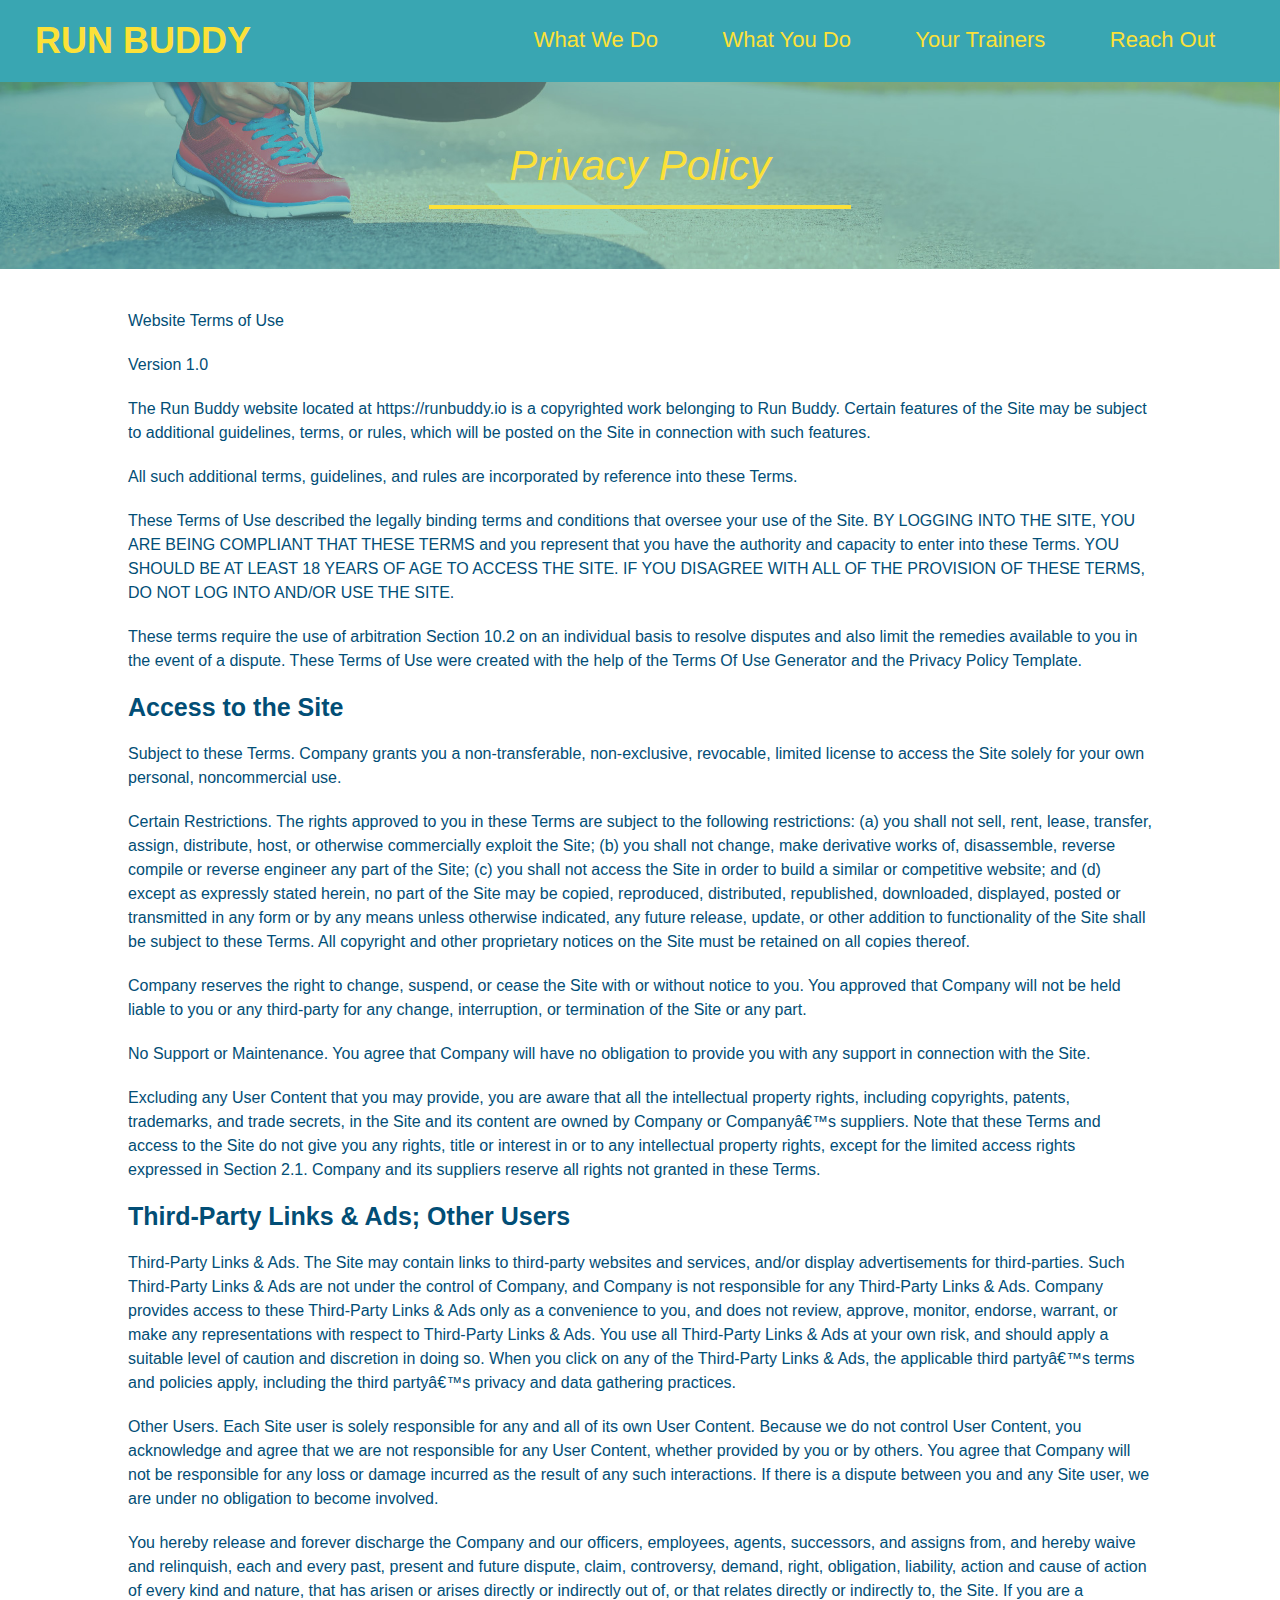
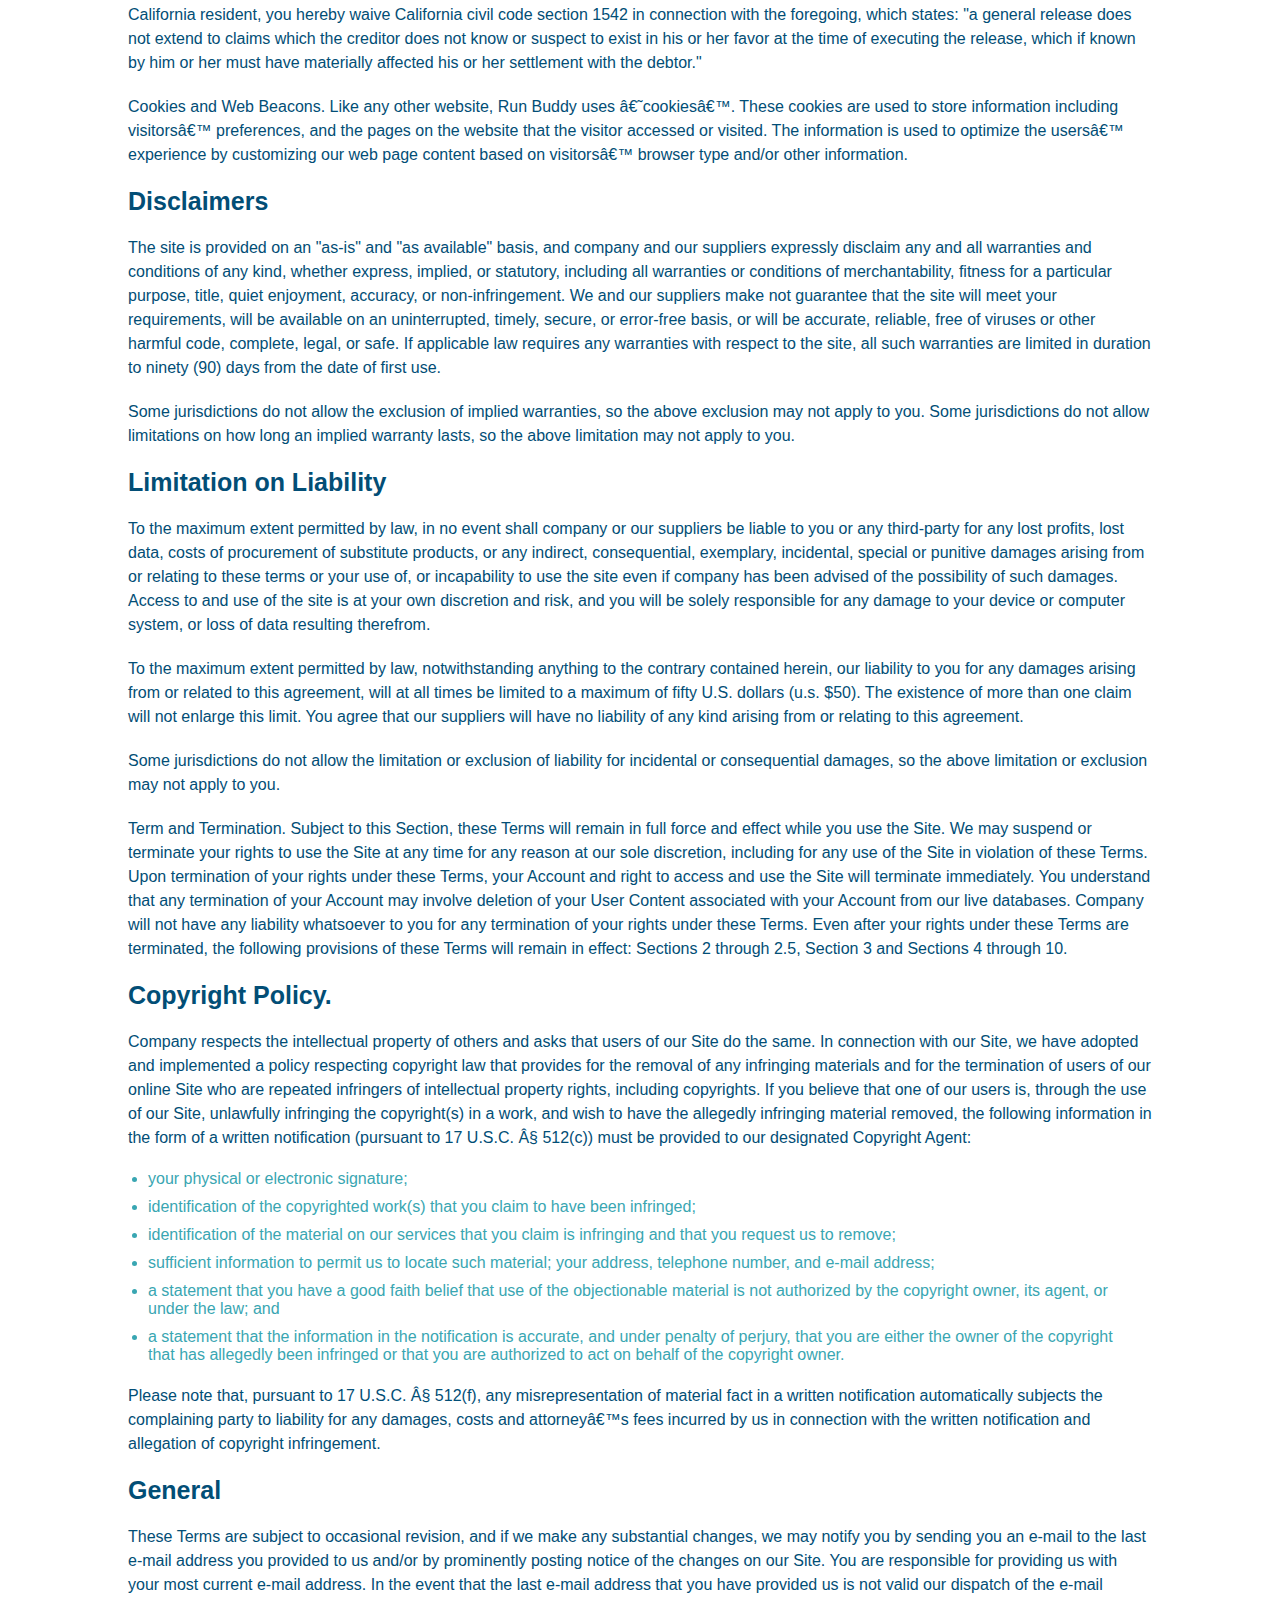
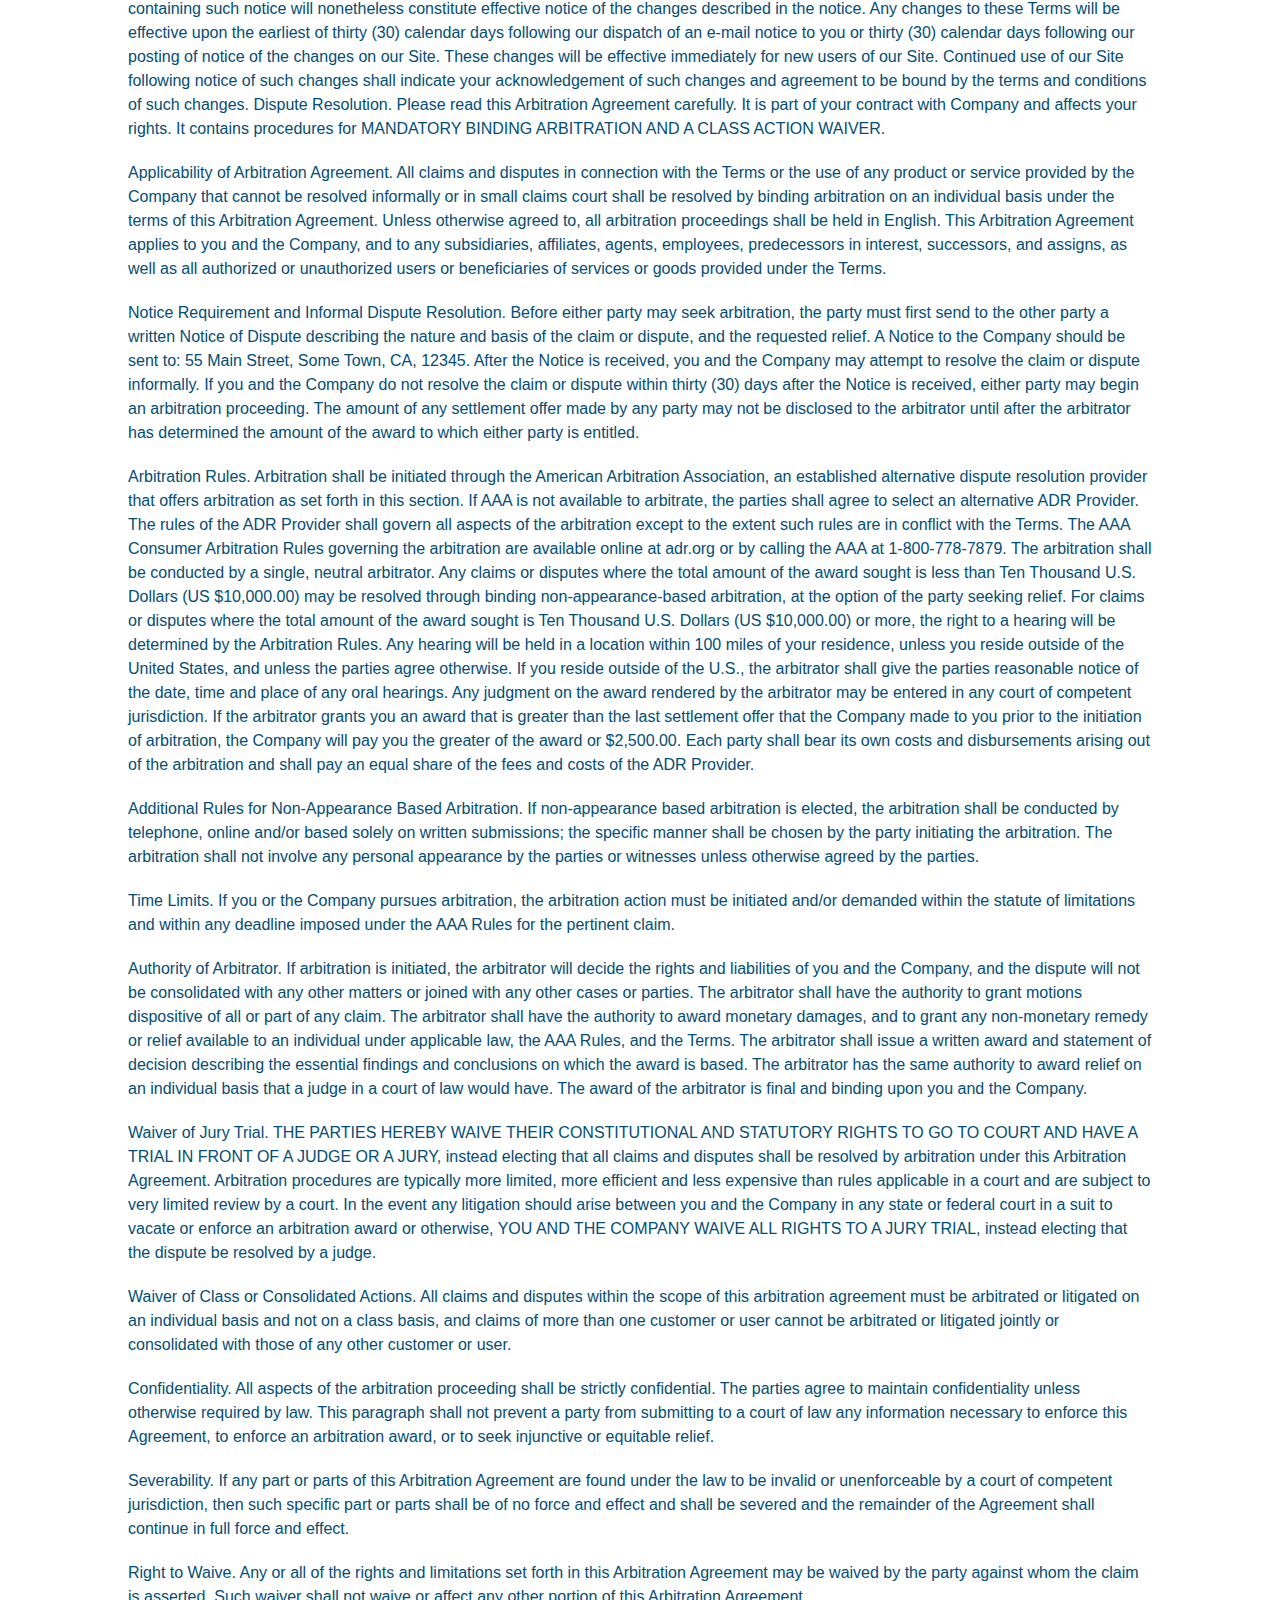
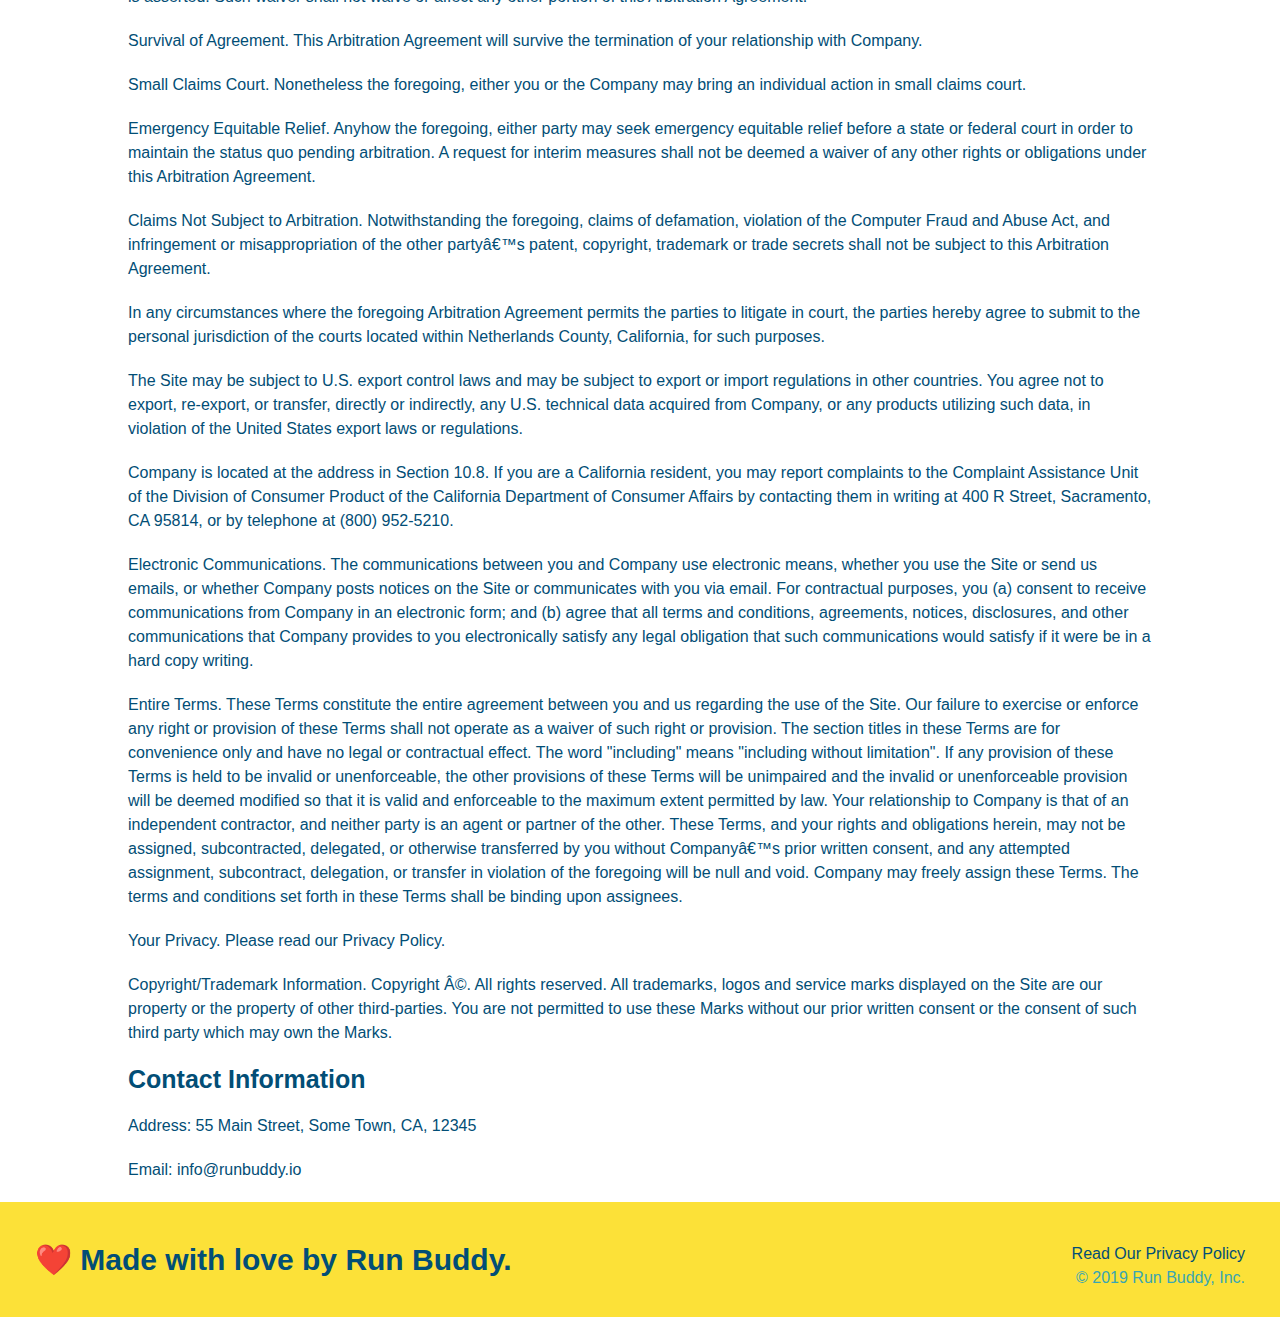
==== privacy-policy.html @ 32158e45 "add privacy policy content and styling" ====
<!DOCTYPE html>
<html lang="en">
    <head>
        <meta charset="UTF-8" />
        <title>Privacy Policy - Run Buddy</title>
        <link rel="stylesheet" href="./assets/css/style.css" />
        <link rel="stylesheet" href="./assets/css/secondary-styles.css" />
    </head>
    <body>
        <!-- Navigation -->
        <header>
            <h1>
                <a href="/">RUN BUDDY</a>
            </h1>
            <nav>
                <ul>
                    <li>
                        <a href="./index.html#what-we-do">What We Do</a>
                    </li>
                    <li>
                        <a href="./index.html#what-you-do">What You Do</a>
                    </li>
                    <li>
                        <a href="./index.html#your-trainers">Your Trainers</a>
                    </li>
                    <li>
                        <a href="./index.html#reach-out">Reach Out</a>
                    </li>
                </ul>
            </nav>
        </header>

        <!-- Hero Section -->
        <section class="hero">
            <h2 class="page-title">
                Privacy Policy
            </h2>
        </section>

        <!-- Privacy Policy Article -->
        <article class="secondary-content"> 
            <p>
                Website Terms of Use
            </p>

            <p>
                Version 1.0
            </p>

            <p>
                The Run Buddy website located at https://runbuddy.io is a copyrighted work belonging to Run Buddy. Certain
                features of the Site may be subject to additional guidelines, terms, or rules, which will be posted on the Site
                in connection with such features.
            </p>

            <p>
                All such additional terms, guidelines, and rules are incorporated by reference into these Terms.
            </p>

            <p>
                These Terms of Use described the legally binding terms and conditions that oversee your use of the Site. BY
                LOGGING INTO THE SITE, YOU ARE BEING COMPLIANT THAT THESE TERMS and you represent that you have the authority
                and capacity to enter into these Terms. YOU SHOULD BE AT LEAST 18 YEARS OF AGE TO ACCESS THE SITE. IF YOU
                DISAGREE WITH ALL OF THE PROVISION OF THESE TERMS, DO NOT LOG INTO AND/OR USE THE SITE.
            </p>

            <p>
                These terms require the use of arbitration Section 10.2 on an individual basis to resolve disputes and also
                limit the remedies available to you in the event of a dispute. These Terms of Use were created with the help of
                the Terms Of Use Generator and the Privacy Policy Template.
            </p>

            <h3>
                Access to the Site
            </h3>

            <p>
                Subject to these Terms. Company grants you a non-transferable, non-exclusive, revocable, limited license to
                access the Site solely for your own personal, noncommercial use.
            </p>

            <p>
                Certain Restrictions. The rights approved to you in these Terms are subject to the following restrictions: (a)
                you shall not sell, rent, lease, transfer, assign, distribute, host, or otherwise commercially exploit the Site;
                (b) you shall not change, make derivative works of, disassemble, reverse compile or reverse engineer any part of
                the Site; (c) you shall not access the Site in order to build a similar or competitive website; and (d) except
                as expressly stated herein, no part of the Site may be copied, reproduced, distributed, republished, downloaded,
                displayed, posted or transmitted in any form or by any means unless otherwise indicated, any future release,
                update, or other addition to functionality of the Site shall be subject to these Terms. All copyright and other
                proprietary notices on the Site must be retained on all copies thereof.
            </p>

            <p>
                Company reserves the right to change, suspend, or cease the Site with or without notice to you. You approved
                that Company will not be held liable to you or any third-party for any change, interruption, or termination of
                the Site or any part.
            </p>

            <p>
                No Support or Maintenance. You agree that Company will have no obligation to provide you with any support in
                connection with the Site.
            </p>

            <p>
                Excluding any User Content that you may provide, you are aware that all the intellectual property rights,
                including copyrights, patents, trademarks, and trade secrets, in the Site and its content are owned by Company
                or Companyâ€™s suppliers. Note that these Terms and access to the Site do not give you any rights, title or
                interest in or to any intellectual property rights, except for the limited access rights expressed in Section
                2.1. Company and its suppliers reserve all rights not granted in these Terms.
            </p>

            <h3>
                Third-Party Links & Ads; Other Users
            </h3>

            <p>
                Third-Party Links & Ads. The Site may contain links to third-party websites and services, and/or display
                advertisements for third-parties. Such Third-Party Links & Ads are not under the control of Company, and Company
                is not responsible for any Third-Party Links & Ads. Company provides access to these Third-Party Links & Ads
                only as a convenience to you, and does not review, approve, monitor, endorse, warrant, or make any
                representations with respect to Third-Party Links & Ads. You use all Third-Party Links & Ads at your own risk,
                and should apply a suitable level of caution and discretion in doing so. When you click on any of the
                Third-Party Links & Ads, the applicable third partyâ€™s terms and policies apply, including the third partyâ€™s
                privacy and data gathering practices.
            </p>

            <p>
                Other Users. Each Site user is solely responsible for any and all of its own User Content. Because we do not
                control User Content, you acknowledge and agree that we are not responsible for any User Content, whether
                provided by you or by others. You agree that Company will not be responsible for any loss or damage incurred as
                the result of any such interactions. If there is a dispute between you and any Site user, we are under no
                obligation to become involved.
            </p>

            <p>
                You hereby release and forever discharge the Company and our officers, employees, agents, successors, and
                assigns from, and hereby waive and relinquish, each and every past, present and future dispute, claim,
                controversy, demand, right, obligation, liability, action and cause of action of every kind and nature, that has
                arisen or arises directly or indirectly out of, or that relates directly or indirectly to, the Site. If you are
                a California resident, you hereby waive California civil code section 1542 in connection with the foregoing,
                which states: "a general release does not extend to claims which the creditor does not know or suspect to exist
                in his or her favor at the time of executing the release, which if known by him or her must have materially
                affected his or her settlement with the debtor."
            </p>

            <p>
                Cookies and Web Beacons. Like any other website, Run Buddy uses â€˜cookiesâ€™. These cookies are used to store
                information including visitorsâ€™ preferences, and the pages on the website that the visitor accessed or visited.
                The information is used to optimize the usersâ€™ experience by customizing our web page content based on visitorsâ€™
                browser type and/or other information.
            </p>

            <h3>
                Disclaimers
            </h3>

            <p>
                The site is provided on an "as-is" and "as available" basis, and company and our suppliers expressly disclaim
                any and all warranties and conditions of any kind, whether express, implied, or statutory, including all
                warranties or conditions of merchantability, fitness for a particular purpose, title, quiet enjoyment, accuracy,
                or non-infringement. We and our suppliers make not guarantee that the site will meet your requirements, will be
                available on an uninterrupted, timely, secure, or error-free basis, or will be accurate, reliable, free of
                viruses or other harmful code, complete, legal, or safe. If applicable law requires any warranties with respect
                to the site, all such warranties are limited in duration to ninety (90) days from the date of first use.
            </p>

            <p>
                Some jurisdictions do not allow the exclusion of implied warranties, so the above exclusion may not apply to
                you. Some jurisdictions do not allow limitations on how long an implied warranty lasts, so the above limitation
                may not apply to you.
            </p>

            <h3>
                Limitation on Liability
            </h3>

            <p>
                To the maximum extent permitted by law, in no event shall company or our suppliers be liable to you or any
                third-party for any lost profits, lost data, costs of procurement of substitute products, or any indirect,
                consequential, exemplary, incidental, special or punitive damages arising from or relating to these terms or
                your use of, or incapability to use the site even if company has been advised of the possibility of such
                damages. Access to and use of the site is at your own discretion and risk, and you will be solely responsible
                for any damage to your device or computer system, or loss of data resulting therefrom.
            </p>

            <p>
                To the maximum extent permitted by law, notwithstanding anything to the contrary contained herein, our liability
                to you for any damages arising from or related to this agreement, will at all times be limited to a maximum of
                fifty U.S. dollars (u.s. $50). The existence of more than one claim will not enlarge this limit. You agree that
                our suppliers will have no liability of any kind arising from or relating to this agreement.
            </p>

            <p>
                Some jurisdictions do not allow the limitation or exclusion of liability for incidental or consequential
                damages, so the above limitation or exclusion may not apply to you.
            </p>

            <p>
                Term and Termination. Subject to this Section, these Terms will remain in full force and effect while you use
                the Site. We may suspend or terminate your rights to use the Site at any time for any reason at our sole
                discretion, including for any use of the Site in violation of these Terms. Upon termination of your rights under
                these Terms, your Account and right to access and use the Site will terminate immediately. You understand that
                any termination of your Account may involve deletion of your User Content associated with your Account from our
                live databases. Company will not have any liability whatsoever to you for any termination of your rights under
                these Terms. Even after your rights under these Terms are terminated, the following provisions of these Terms
                will remain in effect: Sections 2 through 2.5, Section 3 and Sections 4 through 10.
            </p>

            <h3>
                Copyright Policy.
            </h3>

            <p>
                Company respects the intellectual property of others and asks that users of our Site do the same. In connection
                with our Site, we have adopted and implemented a policy respecting copyright law that provides for the removal
                of any infringing materials and for the termination of users of our online Site who are repeated infringers of
                intellectual property rights, including copyrights. If you believe that one of our users is, through the use of
                our Site, unlawfully infringing the copyright(s) in a work, and wish to have the allegedly infringing material
                removed, the following information in the form of a written notification (pursuant to 17 U.S.C. Â§ 512(c)) must
                be provided to our designated Copyright Agent:
            </p>

            <ul>
                <li>
                your physical or electronic signature;
                </li>
                <li>
                identification of the copyrighted work(s) that you claim to have been infringed;
                </li>
                <li>
                identification of the material on our services that you claim is infringing and that you request us to remove;
                </li>
                <li>
                sufficient information to permit us to locate such material; your address, telephone number, and e-mail
                address;
                </li>
                <li>
                a statement that you have a good faith belief that use of the objectionable material is not authorized by the
                copyright owner, its agent, or under the law; and
                </li>
                <li>
                a statement that the information in the notification is accurate, and under penalty of perjury, that you are
                either the owner of the copyright that has allegedly been infringed or that you are authorized to act on
                behalf of the copyright owner.
                </li>
            </ul>

            <p>
                Please note that, pursuant to 17 U.S.C. Â§ 512(f), any misrepresentation of material fact in a written
                notification automatically subjects the complaining party to liability for any damages, costs and attorneyâ€™s
                fees incurred by us in connection with the written notification and allegation of copyright infringement.
            </p>

            <h3>
                General
            </h3>

            <p>
                These Terms are subject to occasional revision, and if we make any substantial changes, we may notify you by
                sending you an e-mail to the last e-mail address you provided to us and/or by prominently posting notice of the
                changes on our Site. You are responsible for providing us with your most current e-mail address. In the event
                that the last e-mail address that you have provided us is not valid our dispatch of the e-mail containing such
                notice will nonetheless constitute effective notice of the changes described in the notice. Any changes to these
                Terms will be effective upon the earliest of thirty (30) calendar days following our dispatch of an e-mail
                notice to you or thirty (30) calendar days following our posting of notice of the changes on our Site. These
                changes will be effective immediately for new users of our Site. Continued use of our Site following notice of
                such changes shall indicate your acknowledgement of such changes and agreement to be bound by the terms and
                conditions of such changes. Dispute Resolution. Please read this Arbitration Agreement carefully. It is part of
                your contract with Company and affects your rights. It contains procedures for MANDATORY BINDING ARBITRATION AND
                A CLASS ACTION WAIVER.
            </p>

            <p>
                Applicability of Arbitration Agreement. All claims and disputes in connection with the Terms or the use of any
                product or service provided by the Company that cannot be resolved informally or in small claims court shall be
                resolved by binding arbitration on an individual basis under the terms of this Arbitration Agreement. Unless
                otherwise agreed to, all arbitration proceedings shall be held in English. This Arbitration Agreement applies to
                you and the Company, and to any subsidiaries, affiliates, agents, employees, predecessors in interest,
                successors, and assigns, as well as all authorized or unauthorized users or beneficiaries of services or goods
                provided under the Terms.
            </p>

            <p>
                Notice Requirement and Informal Dispute Resolution. Before either party may seek arbitration, the party must
                first send to the other party a written Notice of Dispute describing the nature and basis of the claim or
                dispute, and the requested relief. A Notice to the Company should be sent to: 55 Main Street, Some Town, CA,
                12345. After the Notice is received, you and the Company may attempt to resolve the claim or dispute informally.
                If you and the Company do not resolve the claim or dispute within thirty (30) days after the Notice is received,
                either party may begin an arbitration proceeding. The amount of any settlement offer made by any party may not
                be disclosed to the arbitrator until after the arbitrator has determined the amount of the award to which either
                party is entitled.
            </p>

            <p>
                Arbitration Rules. Arbitration shall be initiated through the American Arbitration Association, an established
                alternative dispute resolution provider that offers arbitration as set forth in this section. If AAA is not
                available to arbitrate, the parties shall agree to select an alternative ADR Provider. The rules of the ADR
                Provider shall govern all aspects of the arbitration except to the extent such rules are in conflict with the
                Terms. The AAA Consumer Arbitration Rules governing the arbitration are available online at adr.org or by
                calling the AAA at 1-800-778-7879. The arbitration shall be conducted by a single, neutral arbitrator. Any
                claims or disputes where the total amount of the award sought is less than Ten Thousand U.S. Dollars (US
                $10,000.00) may be resolved through binding non-appearance-based arbitration, at the option of the party seeking
                relief. For claims or disputes where the total amount of the award sought is Ten Thousand U.S. Dollars (US
                $10,000.00) or more, the right to a hearing will be determined by the Arbitration Rules. Any hearing will be
                held in a location within 100 miles of your residence, unless you reside outside of the United States, and
                unless the parties agree otherwise. If you reside outside of the U.S., the arbitrator shall give the parties
                reasonable notice of the date, time and place of any oral hearings. Any judgment on the award rendered by the
                arbitrator may be entered in any court of competent jurisdiction. If the arbitrator grants you an award that is
                greater than the last settlement offer that the Company made to you prior to the initiation of arbitration, the
                Company will pay you the greater of the award or $2,500.00. Each party shall bear its own costs and
                disbursements arising out of the arbitration and shall pay an equal share of the fees and costs of the ADR
                Provider.
            </p>

            <p>
                Additional Rules for Non-Appearance Based Arbitration. If non-appearance based arbitration is elected, the
                arbitration shall be conducted by telephone, online and/or based solely on written submissions; the specific
                manner shall be chosen by the party initiating the arbitration. The arbitration shall not involve any personal
                appearance by the parties or witnesses unless otherwise agreed by the parties.
            </p>

            <p>
                Time Limits. If you or the Company pursues arbitration, the arbitration action must be initiated and/or demanded
                within the statute of limitations and within any deadline imposed under the AAA Rules for the pertinent claim.
            </p>

            <p>
                Authority of Arbitrator. If arbitration is initiated, the arbitrator will decide the rights and liabilities of
                you and the Company, and the dispute will not be consolidated with any other matters or joined with any other
                cases or parties. The arbitrator shall have the authority to grant motions dispositive of all or part of any
                claim. The arbitrator shall have the authority to award monetary damages, and to grant any non-monetary remedy
                or relief available to an individual under applicable law, the AAA Rules, and the Terms. The arbitrator shall
                issue a written award and statement of decision describing the essential findings and conclusions on which the
                award is based. The arbitrator has the same authority to award relief on an individual basis that a judge in a
                court of law would have. The award of the arbitrator is final and binding upon you and the Company.
            </p>

            <p>
                Waiver of Jury Trial. THE PARTIES HEREBY WAIVE THEIR CONSTITUTIONAL AND STATUTORY RIGHTS TO GO TO COURT AND HAVE
                A TRIAL IN FRONT OF A JUDGE OR A JURY, instead electing that all claims and disputes shall be resolved by
                arbitration under this Arbitration Agreement. Arbitration procedures are typically more limited, more efficient
                and less expensive than rules applicable in a court and are subject to very limited review by a court. In the
                event any litigation should arise between you and the Company in any state or federal court in a suit to vacate
                or enforce an arbitration award or otherwise, YOU AND THE COMPANY WAIVE ALL RIGHTS TO A JURY TRIAL, instead
                electing that the dispute be resolved by a judge.
            </p>

            <p>
                Waiver of Class or Consolidated Actions. All claims and disputes within the scope of this arbitration agreement
                must be arbitrated or litigated on an individual basis and not on a class basis, and claims of more than one
                customer or user cannot be arbitrated or litigated jointly or consolidated with those of any other customer or
                user.
            </p>

            <p>
                Confidentiality. All aspects of the arbitration proceeding shall be strictly confidential. The parties agree to
                maintain confidentiality unless otherwise required by law. This paragraph shall not prevent a party from
                submitting to a court of law any information necessary to enforce this Agreement, to enforce an arbitration
                award, or to seek injunctive or equitable relief.
            </p>

            <p>
                Severability. If any part or parts of this Arbitration Agreement are found under the law to be invalid or
                unenforceable by a court of competent jurisdiction, then such specific part or parts shall be of no force and
                effect and shall be severed and the remainder of the Agreement shall continue in full force and effect.
            </p>

            <p>
                Right to Waive. Any or all of the rights and limitations set forth in this Arbitration Agreement may be waived
                by the party against whom the claim is asserted. Such waiver shall not waive or affect any other portion of this
                Arbitration Agreement.
            </p>

            <p>
                Survival of Agreement. This Arbitration Agreement will survive the termination of your relationship with
                Company.
            </p>

            <p>
                Small Claims Court. Nonetheless the foregoing, either you or the Company may bring an individual action in small
                claims court.
            </p>

            <p>
                Emergency Equitable Relief. Anyhow the foregoing, either party may seek emergency equitable relief before a
                state or federal court in order to maintain the status quo pending arbitration. A request for interim measures
                shall not be deemed a waiver of any other rights or obligations under this Arbitration Agreement.
            </p>

            <p>
                Claims Not Subject to Arbitration. Notwithstanding the foregoing, claims of defamation, violation of the
                Computer Fraud and Abuse Act, and infringement or misappropriation of the other partyâ€™s patent, copyright,
                trademark or trade secrets shall not be subject to this Arbitration Agreement.
            </p>

            <p>
                In any circumstances where the foregoing Arbitration Agreement permits the parties to litigate in court, the
                parties hereby agree to submit to the personal jurisdiction of the courts located within Netherlands County,
                California, for such purposes.
            </p>

            <p>
                The Site may be subject to U.S. export control laws and may be subject to export or import regulations in other
                countries. You agree not to export, re-export, or transfer, directly or indirectly, any U.S. technical data
                acquired from Company, or any products utilizing such data, in violation of the United States export laws or
                regulations.
            </p>

            <p>
                Company is located at the address in Section 10.8. If you are a California resident, you may report complaints
                to the Complaint Assistance Unit of the Division of Consumer Product of the California Department of Consumer
                Affairs by contacting them in writing at 400 R Street, Sacramento, CA 95814, or by telephone at (800) 952-5210.
            </p>

            <p>
                Electronic Communications. The communications between you and Company use electronic means, whether you use the
                Site or send us emails, or whether Company posts notices on the Site or communicates with you via email. For
                contractual purposes, you (a) consent to receive communications from Company in an electronic form; and (b)
                agree that all terms and conditions, agreements, notices, disclosures, and other communications that Company
                provides to you electronically satisfy any legal obligation that such communications would satisfy if it were be
                in a hard copy writing.
            </p>

            <p>
                Entire Terms. These Terms constitute the entire agreement between you and us regarding the use of the Site. Our
                failure to exercise or enforce any right or provision of these Terms shall not operate as a waiver of such right
                or provision. The section titles in these Terms are for convenience only and have no legal or contractual
                effect. The word "including" means "including without limitation". If any provision of these Terms is held to be
                invalid or unenforceable, the other provisions of these Terms will be unimpaired and the invalid or
                unenforceable provision will be deemed modified so that it is valid and enforceable to the maximum extent
                permitted by law. Your relationship to Company is that of an independent contractor, and neither party is an
                agent or partner of the other. These Terms, and your rights and obligations herein, may not be assigned,
                subcontracted, delegated, or otherwise transferred by you without Companyâ€™s prior written consent, and any
                attempted assignment, subcontract, delegation, or transfer in violation of the foregoing will be null and void.
                Company may freely assign these Terms. The terms and conditions set forth in these Terms shall be binding upon
                assignees.
            </p>

            <p>
                Your Privacy. Please read our Privacy Policy.
            </p>

            <p>
                Copyright/Trademark Information. Copyright Â©. All rights reserved. All trademarks, logos and service marks
                displayed on the Site are our property or the property of other third-parties. You are not permitted to use
                these Marks without our prior written consent or the consent of such third party which may own the Marks.
            </p>

            <h3>
                Contact Information
            </h3>

            <p>
                Address: 55 Main Street, Some Town, CA, 12345
            </p>

            <p>
                Email: info@runbuddy.io
            </p>  
        </article>

        <!-- Footer -->
        <footer>
            <h2>❤️ Made with love by Run Buddy.</h2>
            <div>
                <a>Read Our Privacy Policy</a><br />
                &copy; 2019 Run Buddy, Inc.
            </div>
        </footer>
    </body>
</html>
---- assets/css/style.css ----
* {
    margin: 0;
    padding: 0;
    box-sizing: border-box;
}
body {
    color: #39a6b2;
    font-family: Helvetica, Arial, sans-serif;
}
/* applying styles to <header> */
header {
    padding: 20px 35px;
    background-color: #39a6b2;
}
header h1 {
    font-weight: bold;
    font-size: 36px;
    color: #fce138;
    margin: 0;
    display: inline;
}
header a {
    text-decoration: none;
    color: #fce138;
}
header nav {
    float: right;
    margin: 7px 0;
}
header nav ul li {
    display: inline;
}
header nav ul li a {
    margin: 0 30px;
    font-weight: lighter;
    font-size: 22px;
}
footer {
    background: #fce138;
    width: 100%;
    padding: 40px 35px;
}
footer h2 {
    display: inline;
    color: #024e76;
    font-size: 30px;
    margin: 0;
}
footer div {
    float: right;
    line-height: 1.5;
    text-align: right;
}
footer a {
    color: #024e76;
}
section {
    padding: 60px;
}
.hero {
    background-image: url('../images/hero-bg.jpg');
    height: 600px;
    background-size: cover;
    background-position: center;
    position: relative;
}
.hero-form {
    border: solid 3px #024e76;
    background-color: #fce138;
    color: #024e76;
    padding: 20px;
    width: 500px;
    position: absolute;
    bottom: 120px;
    right: 140px;
}
.hero-form h3 {
    font-size: 24px;
    margin: 0px;
}
.hero-form p {
    margin: 5px 0 15px 0;
}
.form-input {
    border: 1px solid #024e76;
    display: block;
    padding: 16px;
    color: #024e76;
    width: 100%;
    margin-bottom: 15px;
}
.hero-form label {
    margin: 0 5px;
}
.hero-form button {
    background-color: #024e76;
    color: #fce138;
    padding: 10px 20px ;
    border: none;
    font-size: 16px;
}
.intro {
    text-align: center;
}
.intro p {
    line-height: 1.7;
    color: #39a6b2;
    width: 80%;
    font-size: 20px;
    margin: 0 auto;
}
.steps {
    text-align: center;
    background: #fce138;
}
.steps div {
    margin-bottom: 80px;
}
.steps img {
    width: 15%;
    margin: 10px 0;
}
.steps h3 {
    color: #024e76;
    font-size: 46px;
    margin-top: 10px;
}
.steps p {
    color: #39a6b2;
    font-size: 23px;
}
.steps span {
    font-size: 38px;
}
.section-title {
    font-size: 55px;
    color: #024e76;
    margin-bottom: 35px;
    padding: 0 100px 20px 100px;
    display: inline-block;
    border-bottom: 3px solid;
}
.primary-border {
    border-color: #fce138;
}
.secondary-border {
    border-color: #39a6b2;
}
.trainers {
    text-align: center;
}
.trainer {
    width: 900px;
    margin: 0 auto 30px auto;
    background: #024e76;
    color: #fce138;
    overflow: auto;
}
.trainer img {
    width: 35%;
    float: left;
}
.trainer-bio {
    padding: 35px;
    float: left;
    width: 65%
}
.trainer-bio h3 {
    font-size: 32px;
    margin-bottom: 8px;
}
.trainer-bio h4 {
    font-weight: lighter;
    font-size: 26px;
    margin-bottom: 25px;
}
.trainer-bio p {
    font-size: 17px; 
    line-height: 1.3;
}
.text-left {
    text-align: left;
}
.text-right {
    text-align: right;
}
.contact {
    text-align: center;
    background: #024e76;
}
.contact h2 {
    color: #fce138;
}
.contact-info iframe {
    width: 400px;
    height: 400px;
}
.contact-info div {
    width: 410px;
    display: inline-block;
    vertical-align: top;
    text-align: left;
    margin: 30px 0 0 60px;
    color: #ffffff;
}
.contact-info h3 {
    color: #fce138;
    font-size: 32px;
}
.contact-info p, .contact-info address {
    margin: 20px 0;
    line-height: 1.5;
    font-size: 20px;
    font-style: normal;
}
.contact-info a {
    color: #fce138
}
---- assets/css/secondary-styles.css ----
.hero {
    background-position: bottom;
    height: auto;
    text-align: center;
    margin-bottom: 40px;
}
.page-title {
    color: #fce138;
    display: inline-block;
    border-bottom: 4px solid #fce138;
    padding: 0 80px 15px 80px;
    font-weight: normal;
    font-size: 42px;
    font-style: italic;
}
.secondary-content {
    width: 80%;
    margin: 0 auto;
    color: #024e76;
}
.secondary-content h3 {
    font-size: 25px;
    margin: 20px 0;
}
.secondary-content p {
    font-size: 16px;
    line-height: 1.5;
    margin: 20px 0;
}
.secondary-content ul {
    margin: 15px 20px;
}
.secondary-content li {
    color: #39a6b2;
    margin: 10px 0;
}
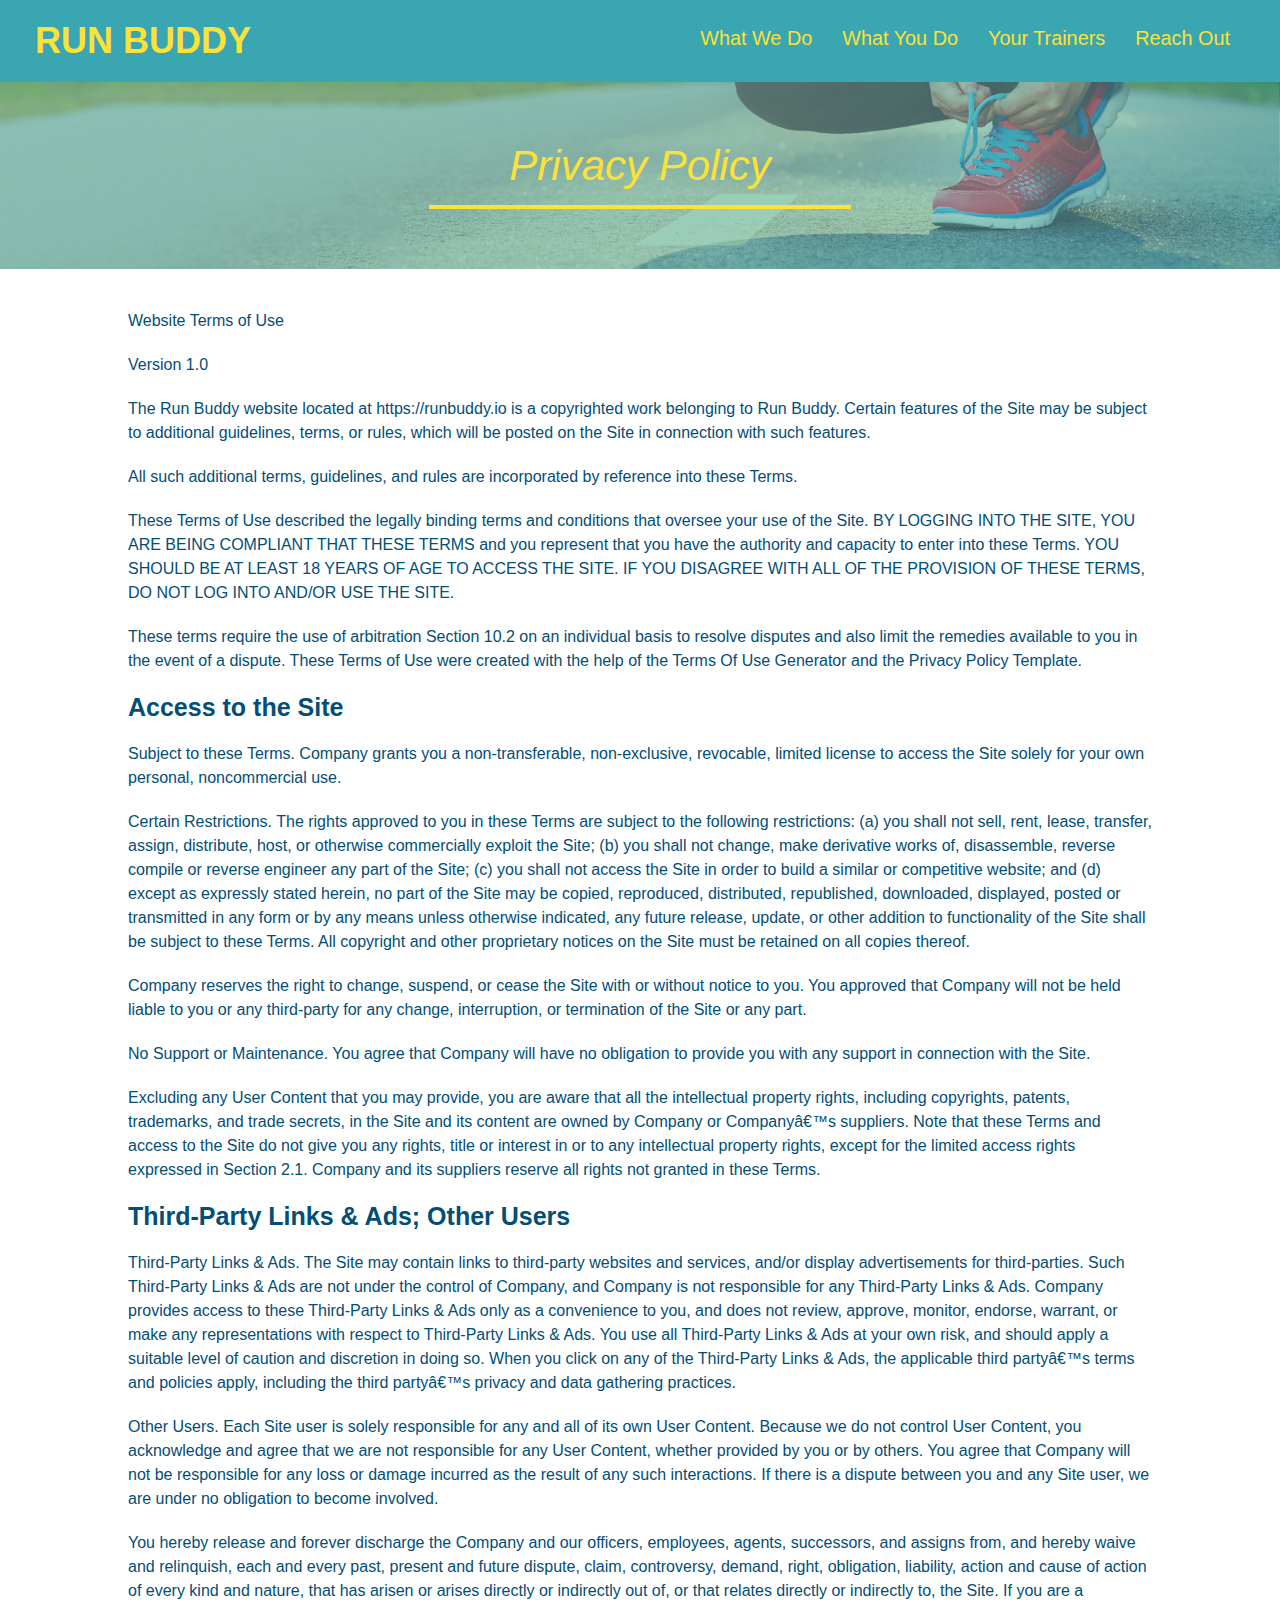
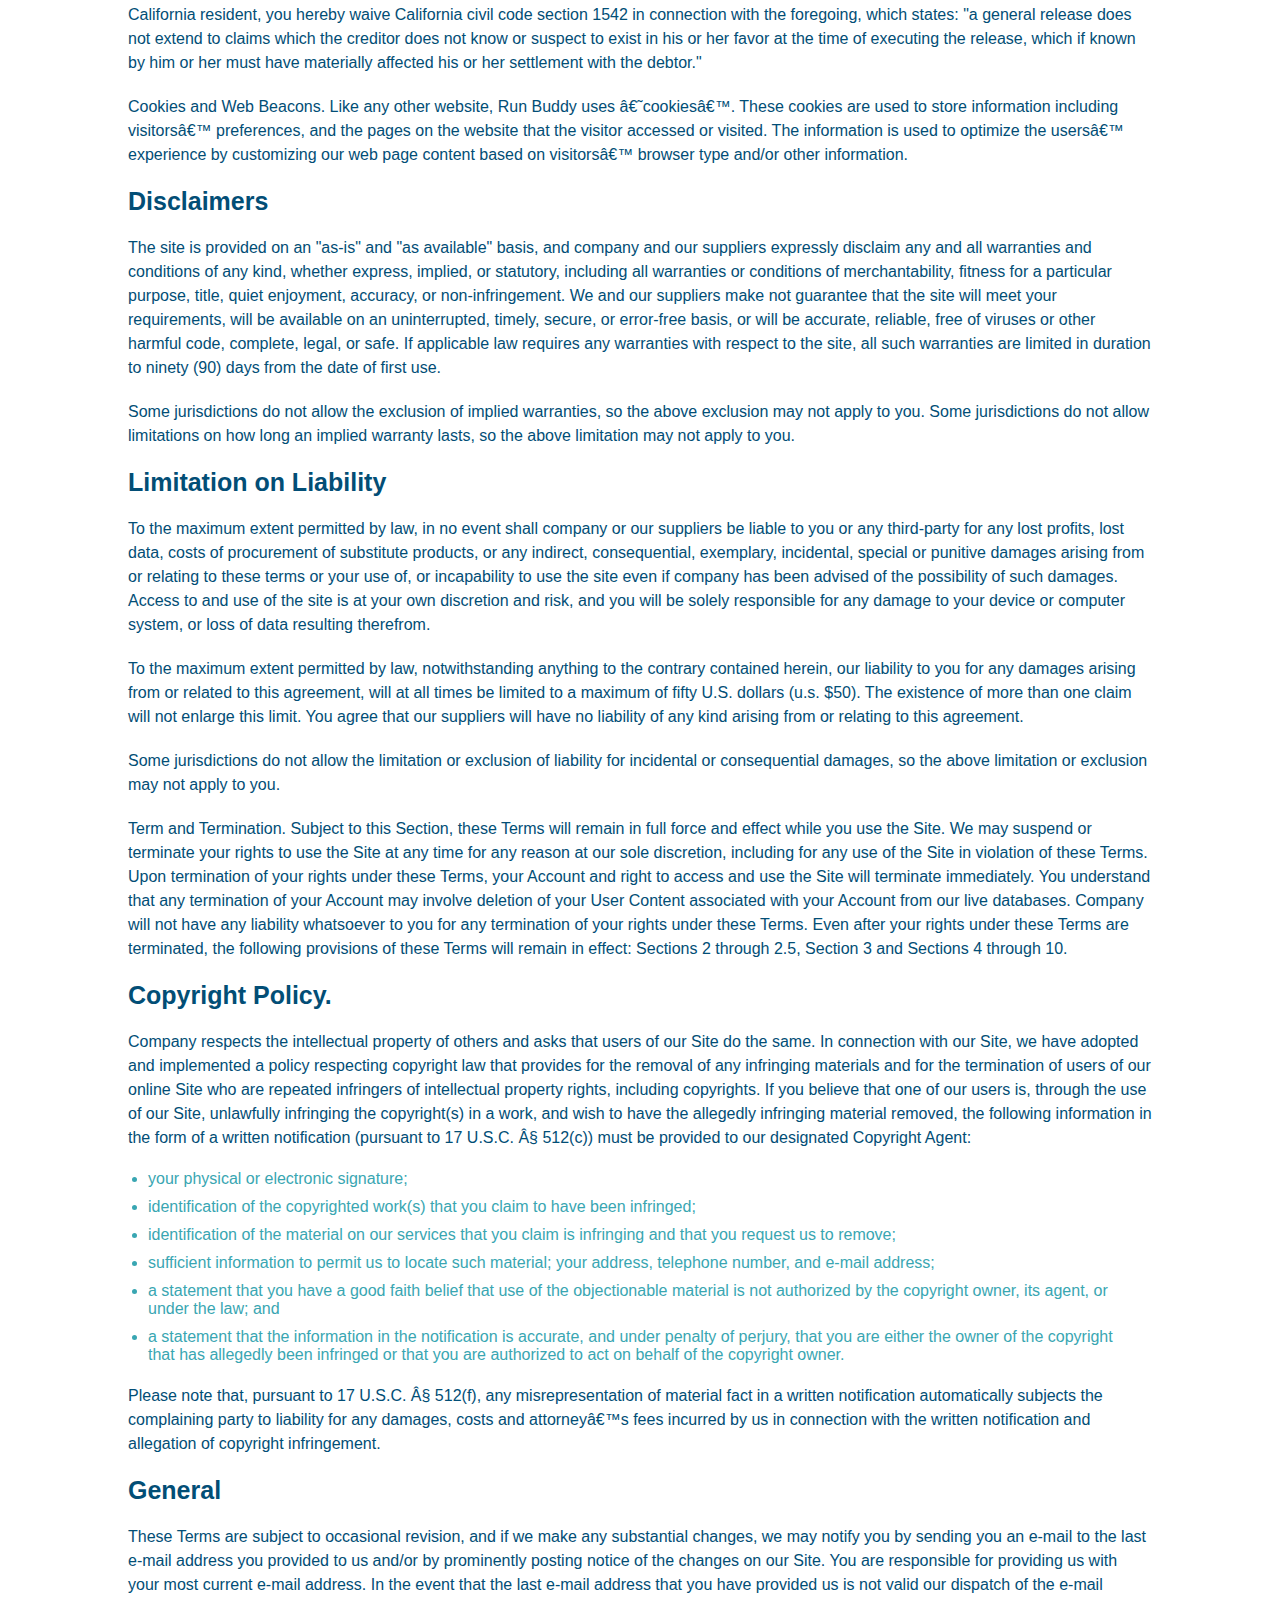
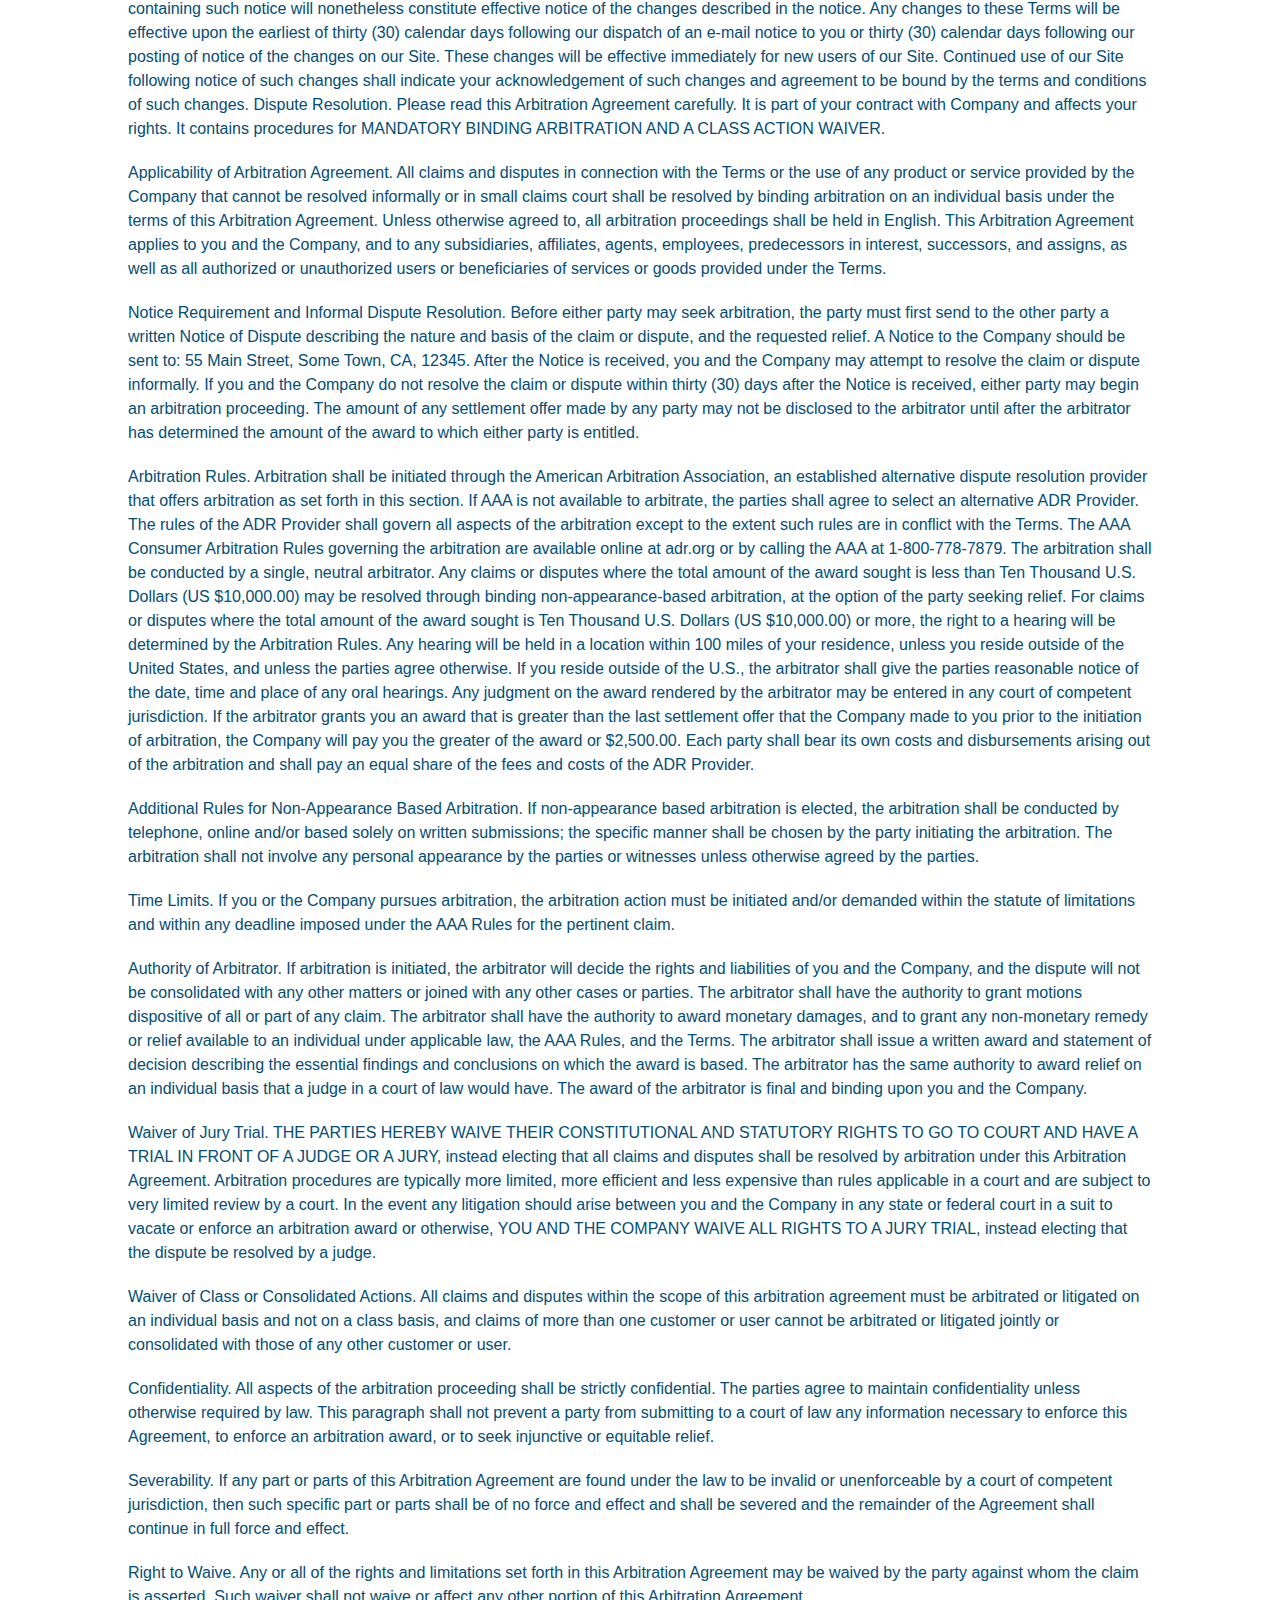
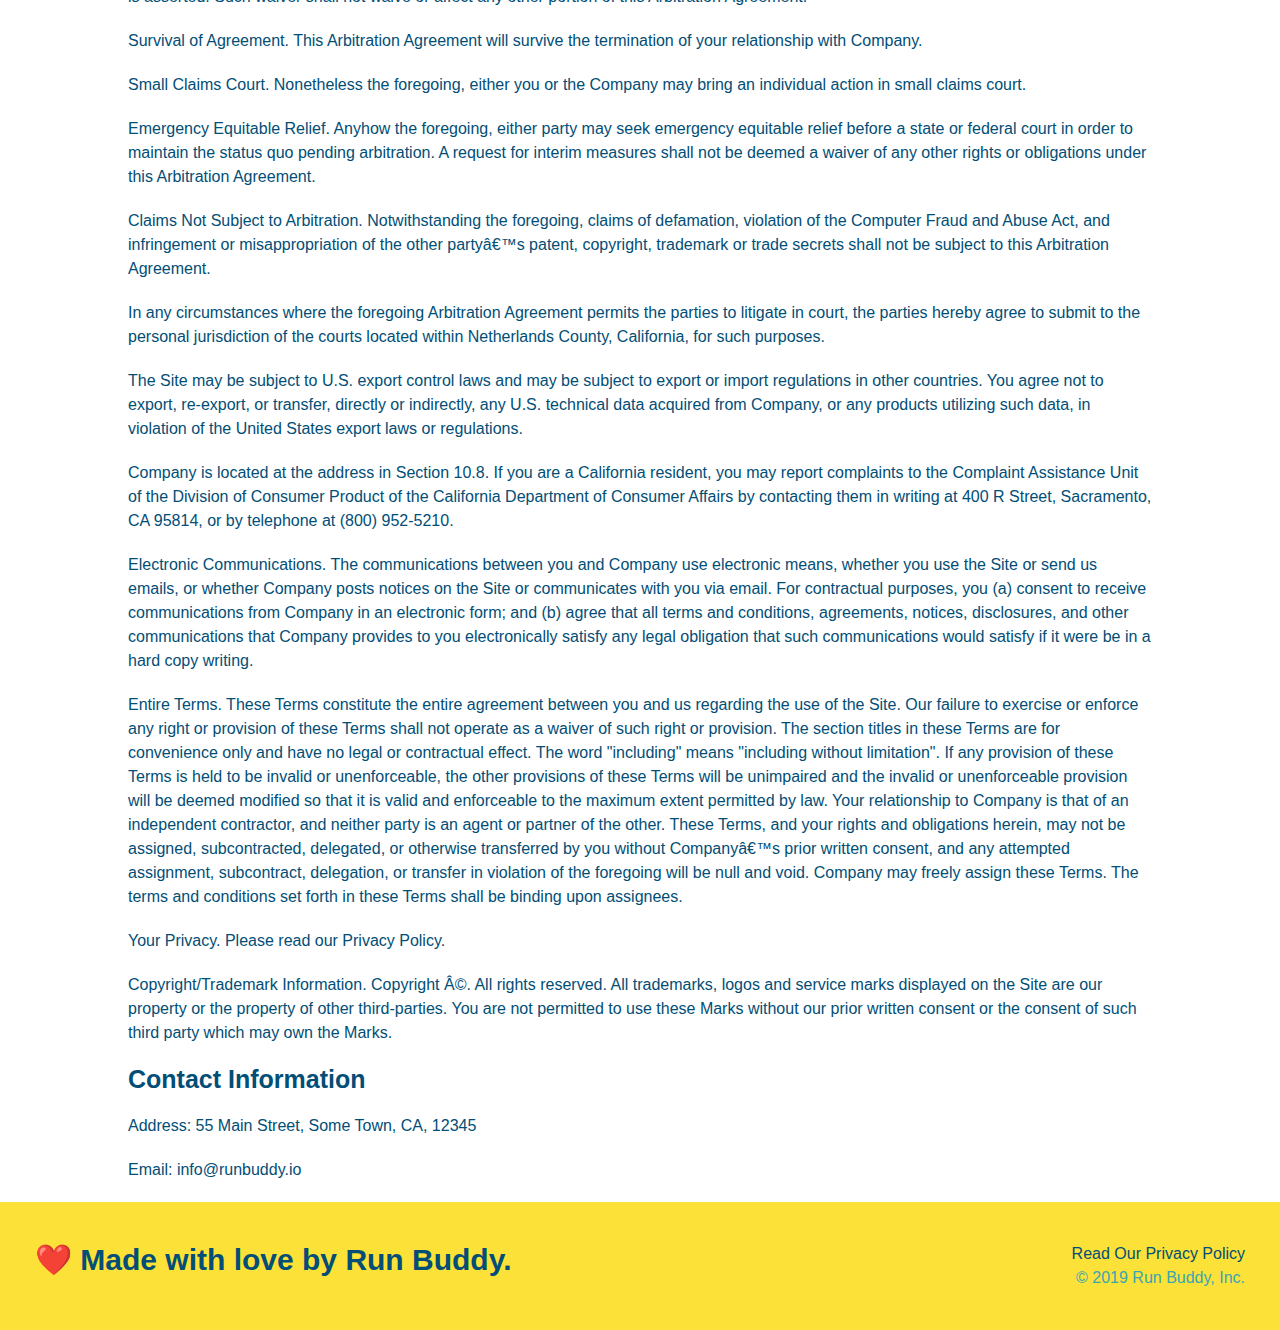
==== commit 17a7d1f9: "Added meta data for viewport and included media queries for multiple screen sizes" ====
--- a/privacy-policy.html
+++ b/privacy-policy.html
@@ -2,6 +2,7 @@
 <html lang="en">
     <head>
         <meta charset="UTF-8" />
+        <meta name="viewport" content="width=device-width, initial-scale=1.0" />
         <title>Privacy Policy - Run Buddy</title>
         <link rel="stylesheet" href="./assets/css/style.css" />
         <link rel="stylesheet" href="./assets/css/secondary-styles.css" />
--- a/assets/css/style.css
+++ b/assets/css/style.css
@@ -11,43 +11,49 @@
 header {
     padding: 20px 35px;
     background-color: #39a6b2;
+    display: flex;
+    justify-content: space-between;
+    flex-wrap: wrap;
 }
 header h1 {
     font-weight: bold;
     font-size: 36px;
     color: #fce138;
     margin: 0;
-    display: inline;
 }
 header a {
     text-decoration: none;
     color: #fce138;
 }
 header nav {
-    float: right;
     margin: 7px 0;
 }
-header nav ul li {
-    display: inline;
+header nav ul {
+    display: flex;
+    flex-wrap: wrap;
+    justify-content: space-between;
+    align-items: center;
+    list-style: none;
 }
 header nav ul li a {
-    margin: 0 30px;
+    padding: 10px 15px;
     font-weight: lighter;
-    font-size: 22px;
+    font-size: 1.55vw;
 }
 footer {
     background: #fce138;
     width: 100%;
     padding: 40px 35px;
+    display: flex;
+    justify-content: space-between;
+    flex-wrap: wrap;
 }
 footer h2 {
-    display: inline;
     color: #024e76;
     font-size: 30px;
     margin: 0;
 }
 footer div {
-    float: right;
     line-height: 1.5;
     text-align: right;
 }
@@ -59,20 +65,33 @@
 }
 .hero {
     background-image: url('../images/hero-bg.jpg');
-    height: 600px;
     background-size: cover;
     background-position: center;
-    position: relative;
+    display: flex;
+    justify-content: center;
+    flex-wrap: wrap;
+    align-items: flex-start;
+}
+.hero-cta {
+    width: 35%;
+    text-align: right;
+    margin: 3.5%;
+    color: #FFFFFF;
+    font-size: 18px;
+    line-height: 1.2;
+}
+.hero-cta h2 {
+    font-style: italic;
+    font-size: 55px;
+    color: #fce138;
 }
 .hero-form {
     border: solid 3px #024e76;
     background-color: #fce138;
     color: #024e76;
     padding: 20px;
-    width: 500px;
-    position: absolute;
-    bottom: 120px;
-    right: 140px;
+    width: 40%;
+    margin: 3.5%;
 }
 .hero-form h3 {
     font-size: 24px;
@@ -98,9 +117,6 @@
     padding: 10px 20px ;
     border: none;
     font-size: 16px;
-}
-.intro {
-    text-align: center;
 }
 .intro p {
     line-height: 1.7;
@@ -108,37 +124,59 @@
     width: 80%;
     font-size: 20px;
     margin: 0 auto;
+    text-align: center;
 }
 .steps {
+    background: #fce138;
+}
+.step {
+    margin: 50px auto;
+    padding-bottom: 50px;
+    width: 80%;
+    border-bottom: 1px solid #39a6b2;
+    display: flex;
+    flex-wrap: wrap;
+    align-items: center;
+    justify-content: space-between;
+}
+.step h3 {
+    color: #024e76;
+    font-size: 46px;
+    flex: 1 30%;
+}
+.step-info {
+    flex: 2 70%;
+    display: flex;
+    flex-wrap: wrap;
+    align-items: center;
+}
+.step-img {
+    flex: 1 12%;
+    margin-right: 20px;
+}
+.step-img img {
+    max-width: 100%;
+}
+.step-text {
+    flex: 12;
+}
+.step-text h4 {
+    font-size: 26px;
+    line-height: 1.5;
+    color: #024e76;
+}
+.step-text p {
+    color: #39a6b2;
+    font-size: 18px;
+}
+.section-title {
+    font-size: 48px;
+    color: #024e76;
+    border-bottom: 3px solid;
+    padding-bottom: 20px;
     text-align: center;
-    background: #fce138;
-}
-.steps div {
-    margin-bottom: 80px;
-}
-.steps img {
-    width: 15%;
-    margin: 10px 0;
-}
-.steps h3 {
-    color: #024e76;
-    font-size: 46px;
-    margin-top: 10px;
-}
-.steps p {
-    color: #39a6b2;
-    font-size: 23px;
-}
-.steps span {
-    font-size: 38px;
-}
-.section-title {
-    font-size: 55px;
-    color: #024e76;
-    margin-bottom: 35px;
-    padding: 0 100px 20px 100px;
-    display: inline-block;
-    border-bottom: 3px solid;
+    margin: 0 auto 35px auto;
+    width: 50%;
 }
 .primary-border {
     border-color: #fce138;
@@ -147,60 +185,55 @@
     border-color: #39a6b2;
 }
 .trainers {
-    text-align: center;
+    width: 100%;
+    margin: 0 auto;
+    display: flex;
+    flex-wrap: wrap;
+    justify-content: space-around;
 }
 .trainer {
-    width: 900px;
-    margin: 0 auto 30px auto;
+    margin: 20px;
     background: #024e76;
     color: #fce138;
-    overflow: auto;
+    flex: 1;
 }
 .trainer img {
-    width: 35%;
-    float: left;
+    width: 100%;
 }
 .trainer-bio {
-    padding: 35px;
-    float: left;
-    width: 65%
+    padding: 25px;
+    line-height: 1.3;
 }
 .trainer-bio h3 {
-    font-size: 32px;
-    margin-bottom: 8px;
+    font-size: 28px;
 }
 .trainer-bio h4 {
     font-weight: lighter;
-    font-size: 26px;
-    margin-bottom: 25px;
+    font-size: 22px;
+    margin-bottom: 15px;
 }
 .trainer-bio p {
     font-size: 17px; 
-    line-height: 1.3;
-}
-.text-left {
-    text-align: left;
-}
-.text-right {
-    text-align: right;
 }
 .contact {
-    text-align: center;
     background: #024e76;
 }
 .contact h2 {
     color: #fce138;
 }
+.contact-info {
+    display: flex;
+    flex-wrap: wrap;
+    justify-content: space-between;
+}
+.contact-info > * {
+    flex: 1;
+    margin: 15px;
+}
 .contact-info iframe {
-    width: 400px;
     height: 400px;
 }
 .contact-info div {
-    width: 410px;
-    display: inline-block;
-    vertical-align: top;
-    text-align: left;
-    margin: 30px 0 0 60px;
     color: #ffffff;
 }
 .contact-info h3 {
@@ -210,9 +243,52 @@
 .contact-info p, .contact-info address {
     margin: 20px 0;
     line-height: 1.5;
-    font-size: 20px;
+    font-size: 16px;
     font-style: normal;
+}
+.contact-form input, .contact-form textarea {
+    border: 1px solid #024e76;
+    display: block;
+    padding: 7px 15px;
+    font-size: 16px;
+    color: #024e76;
+    width: 100%;
+    margin-bottom: 15px;
+    margin-top: 5px;
+}
+.contact-form button {
+    width: 100%;
+    border: none;
+    background: #fce138;
+    color: #024e76;
+    text-align: center;
+    padding: 15px 0;
+    font-size: 16px;
 }
 .contact-info a {
     color: #fce138
+}
+.text-left {
+    text-align: left;
+}
+.text-right {
+    text-align: right;
+}
+.flex-row {
+    display: flex;
+}
+
+/* MEDIA QUERY FOR SMALLER DESKTOP SCREENS AND SMALLER */
+@media screen and (max-width: 980px) {
+
+}
+
+/* MEDIA QUERY FOR TABLETS AND SMALLER */
+@media screen and (max-width: 768px) {
+
+}
+
+/* MEDIA QUERY FOR MOBILE PHONES AND SMALLER */
+@media screen and (max-width: 575px) {
+
 }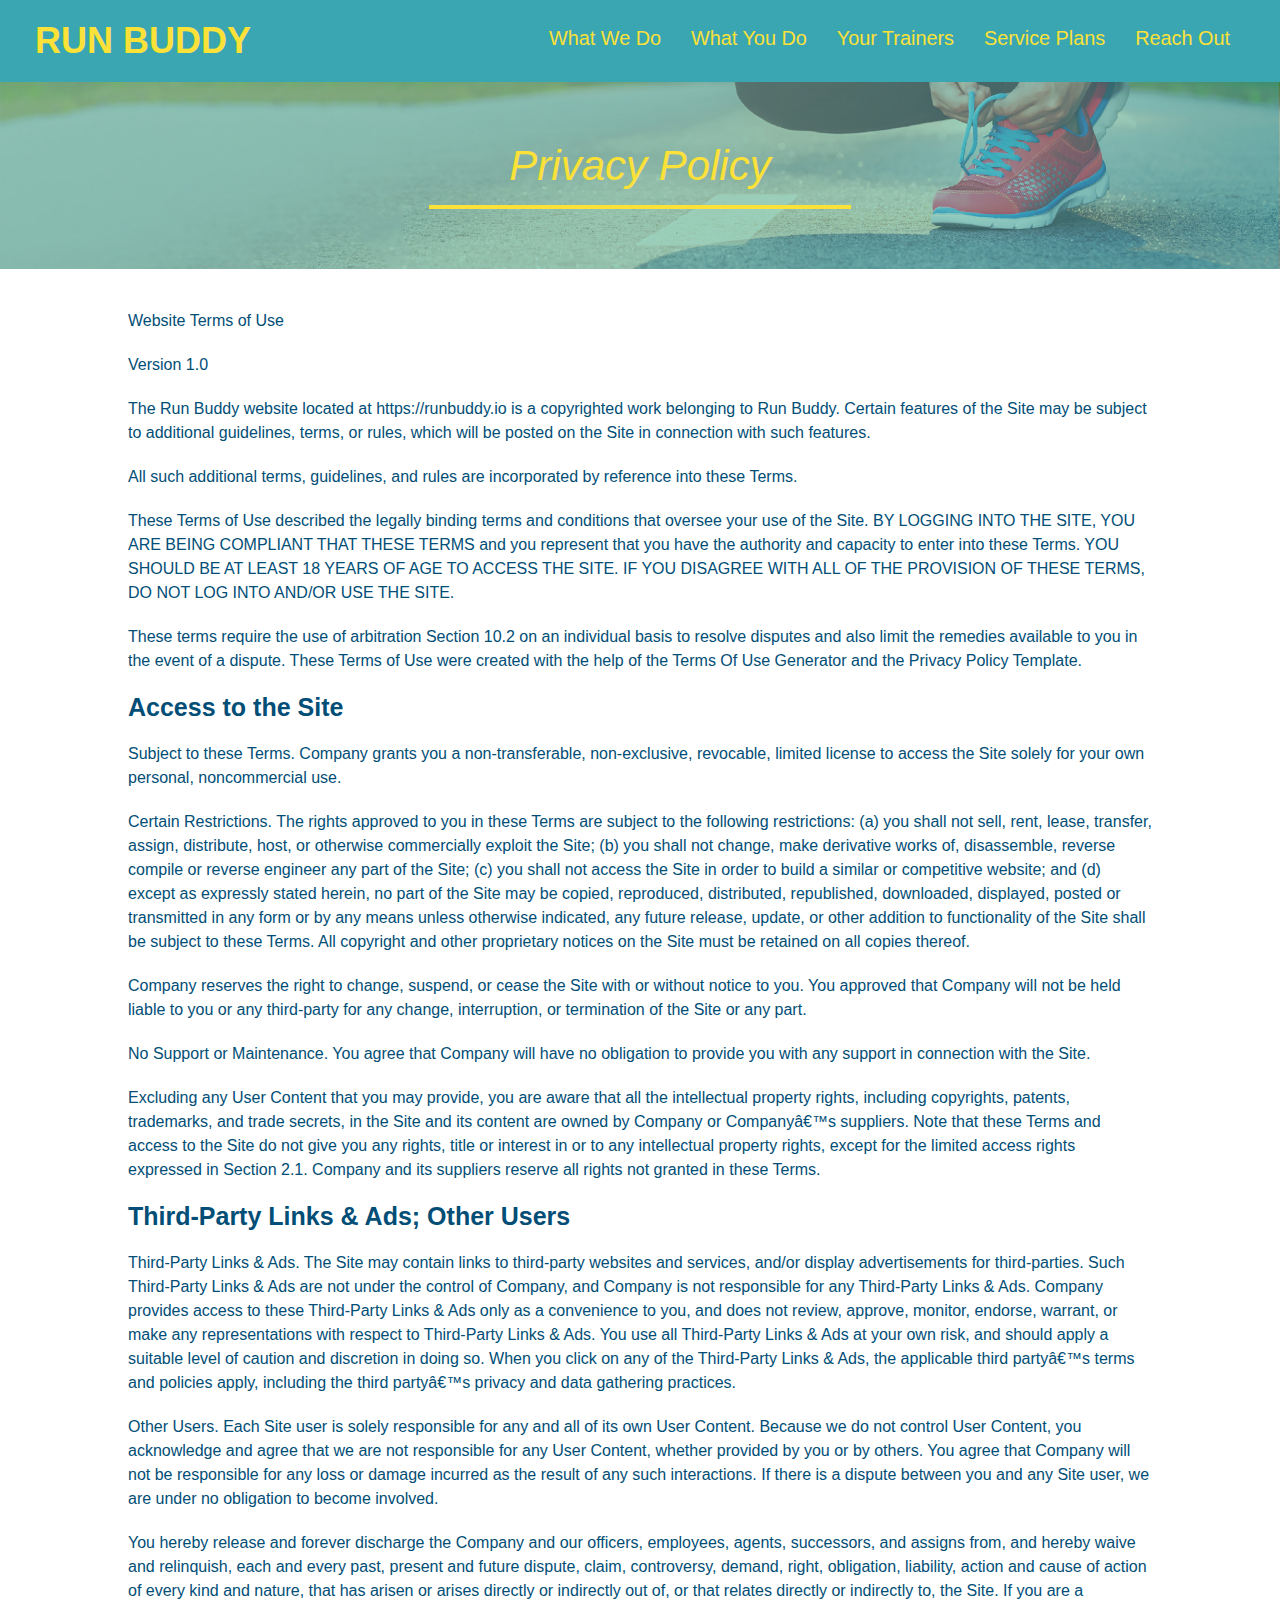
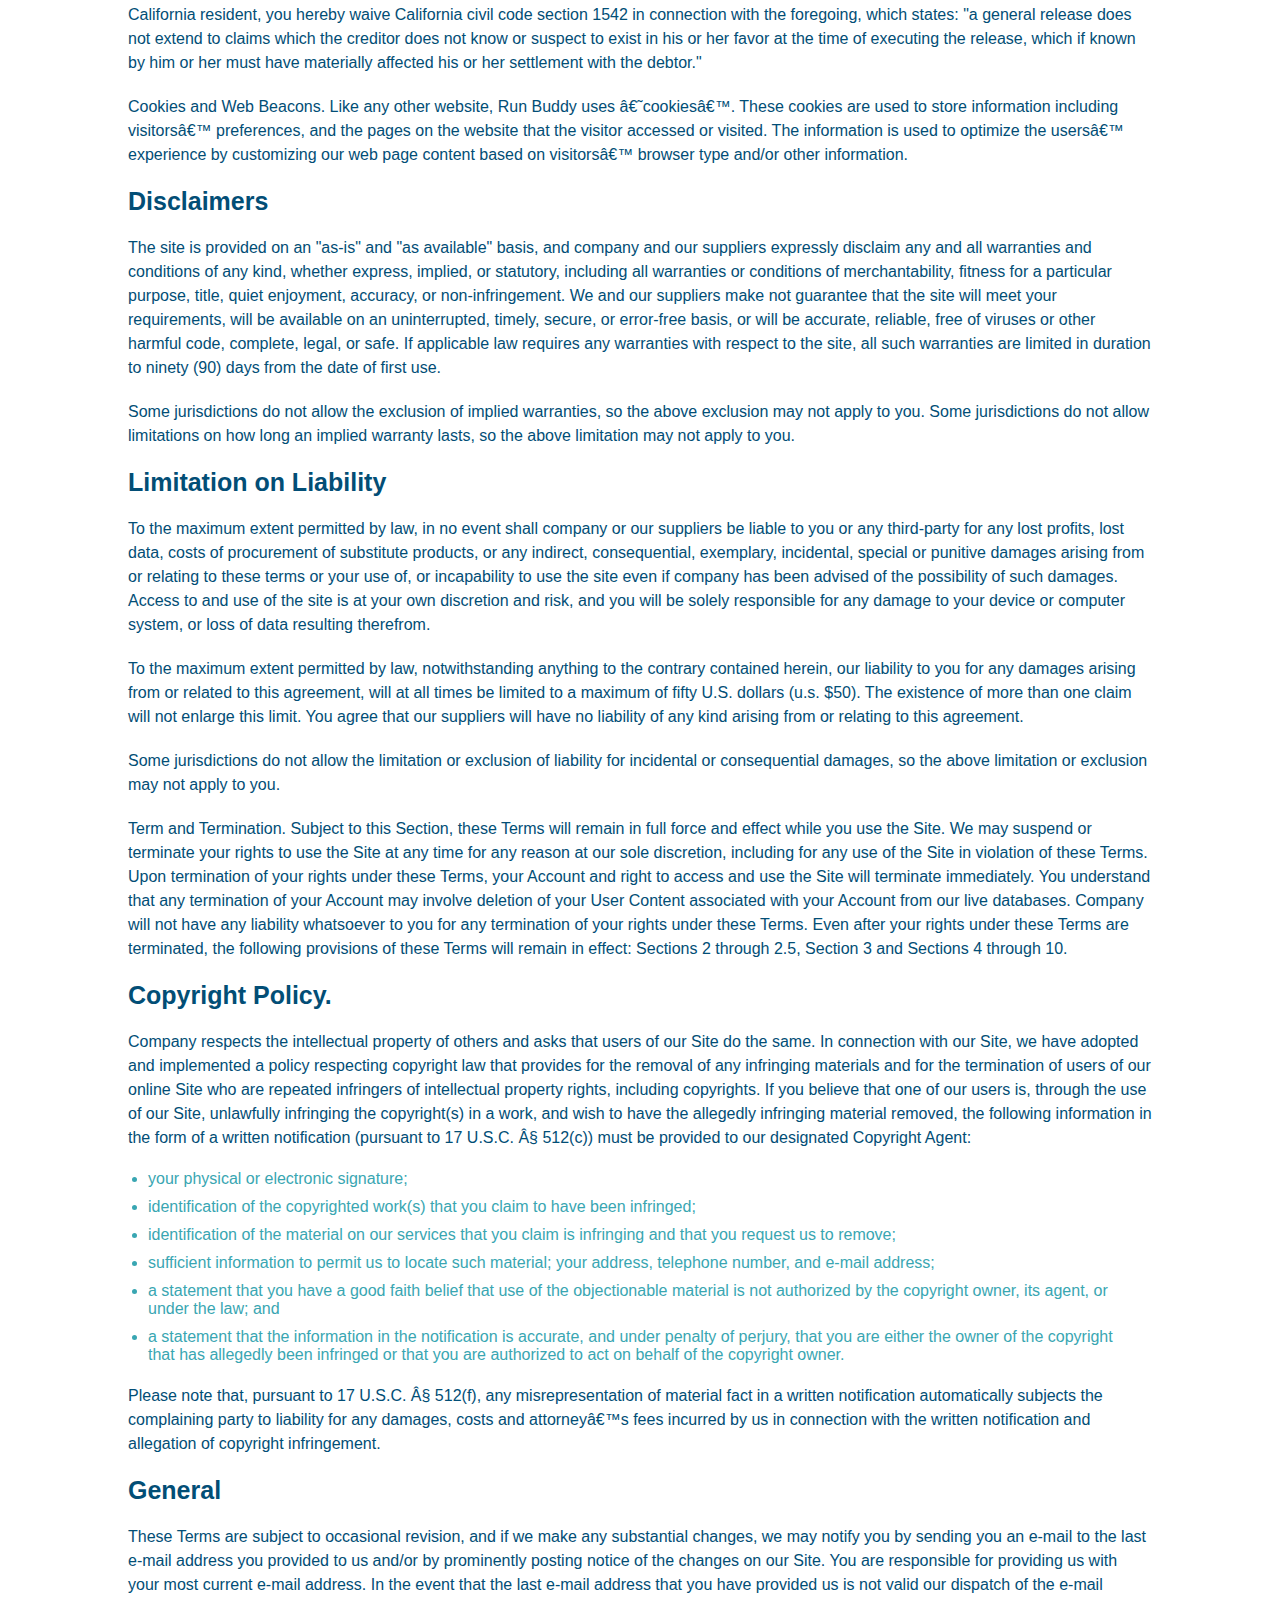
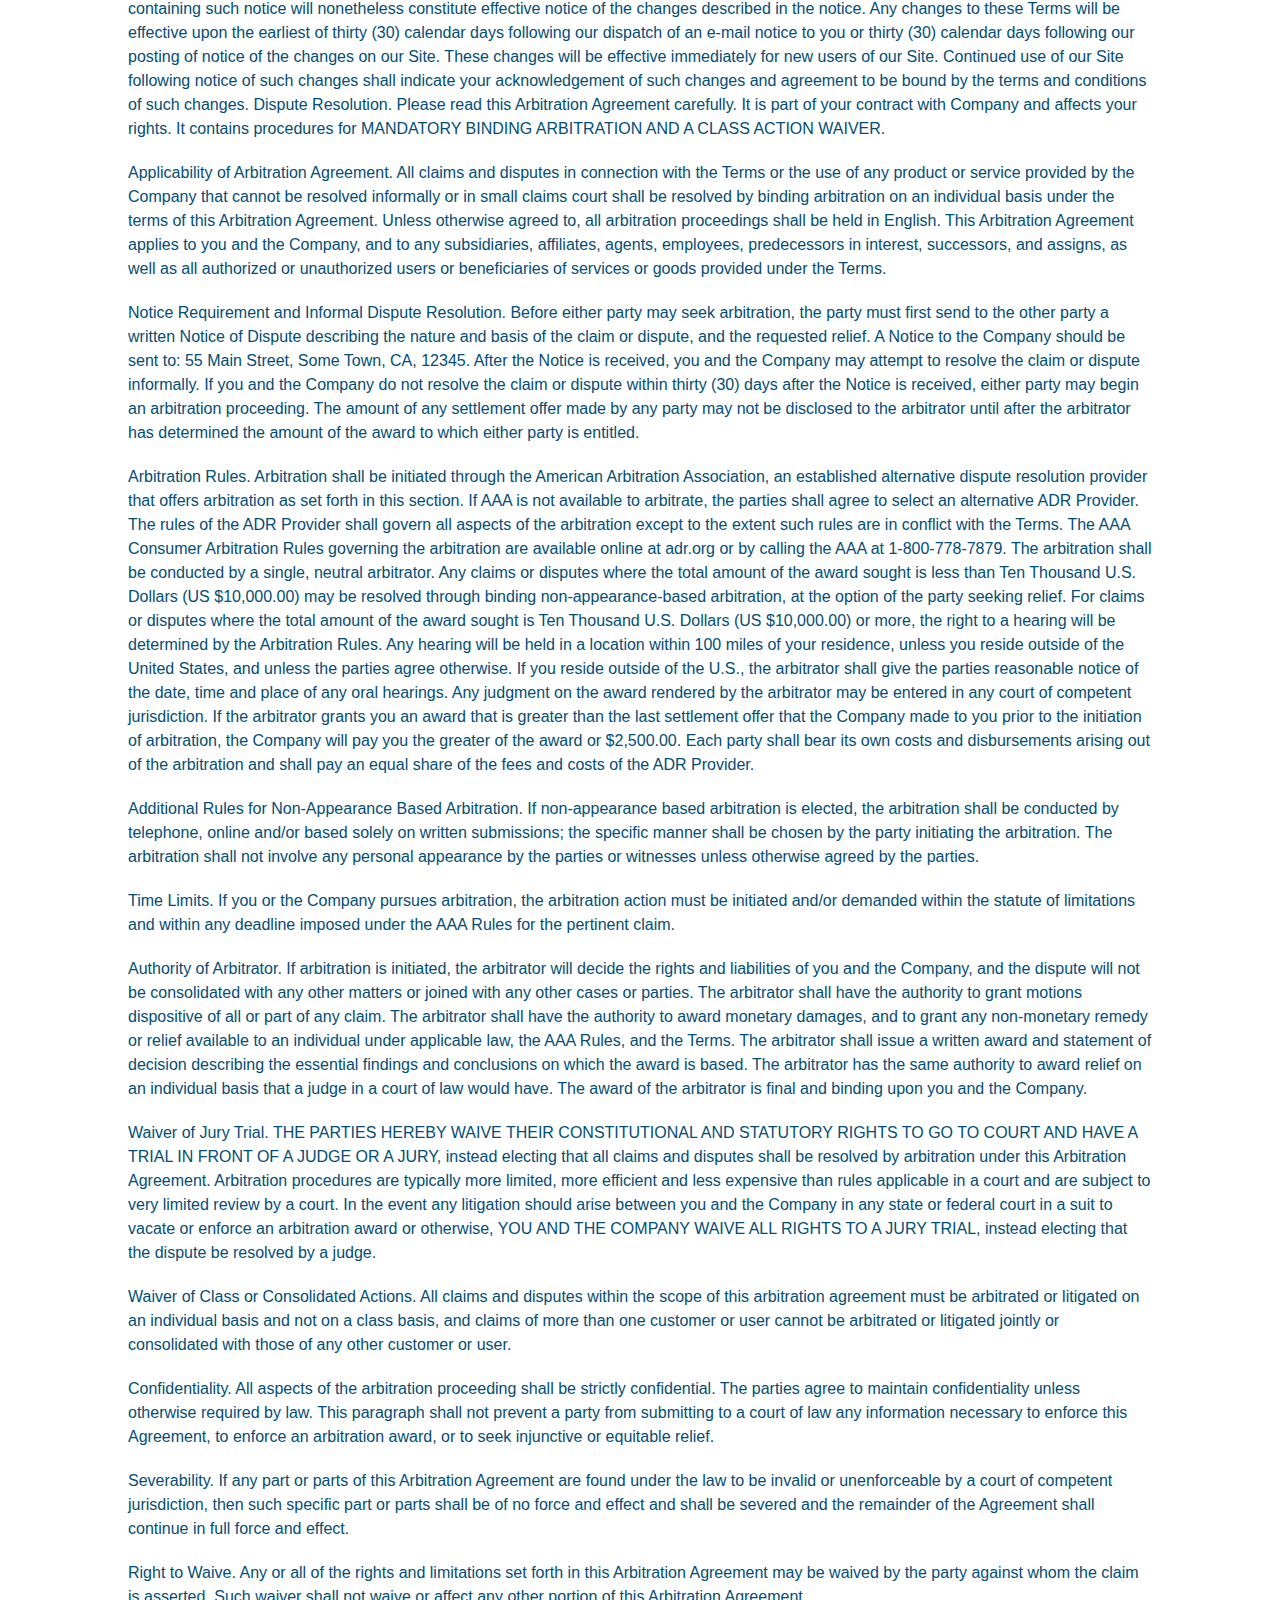
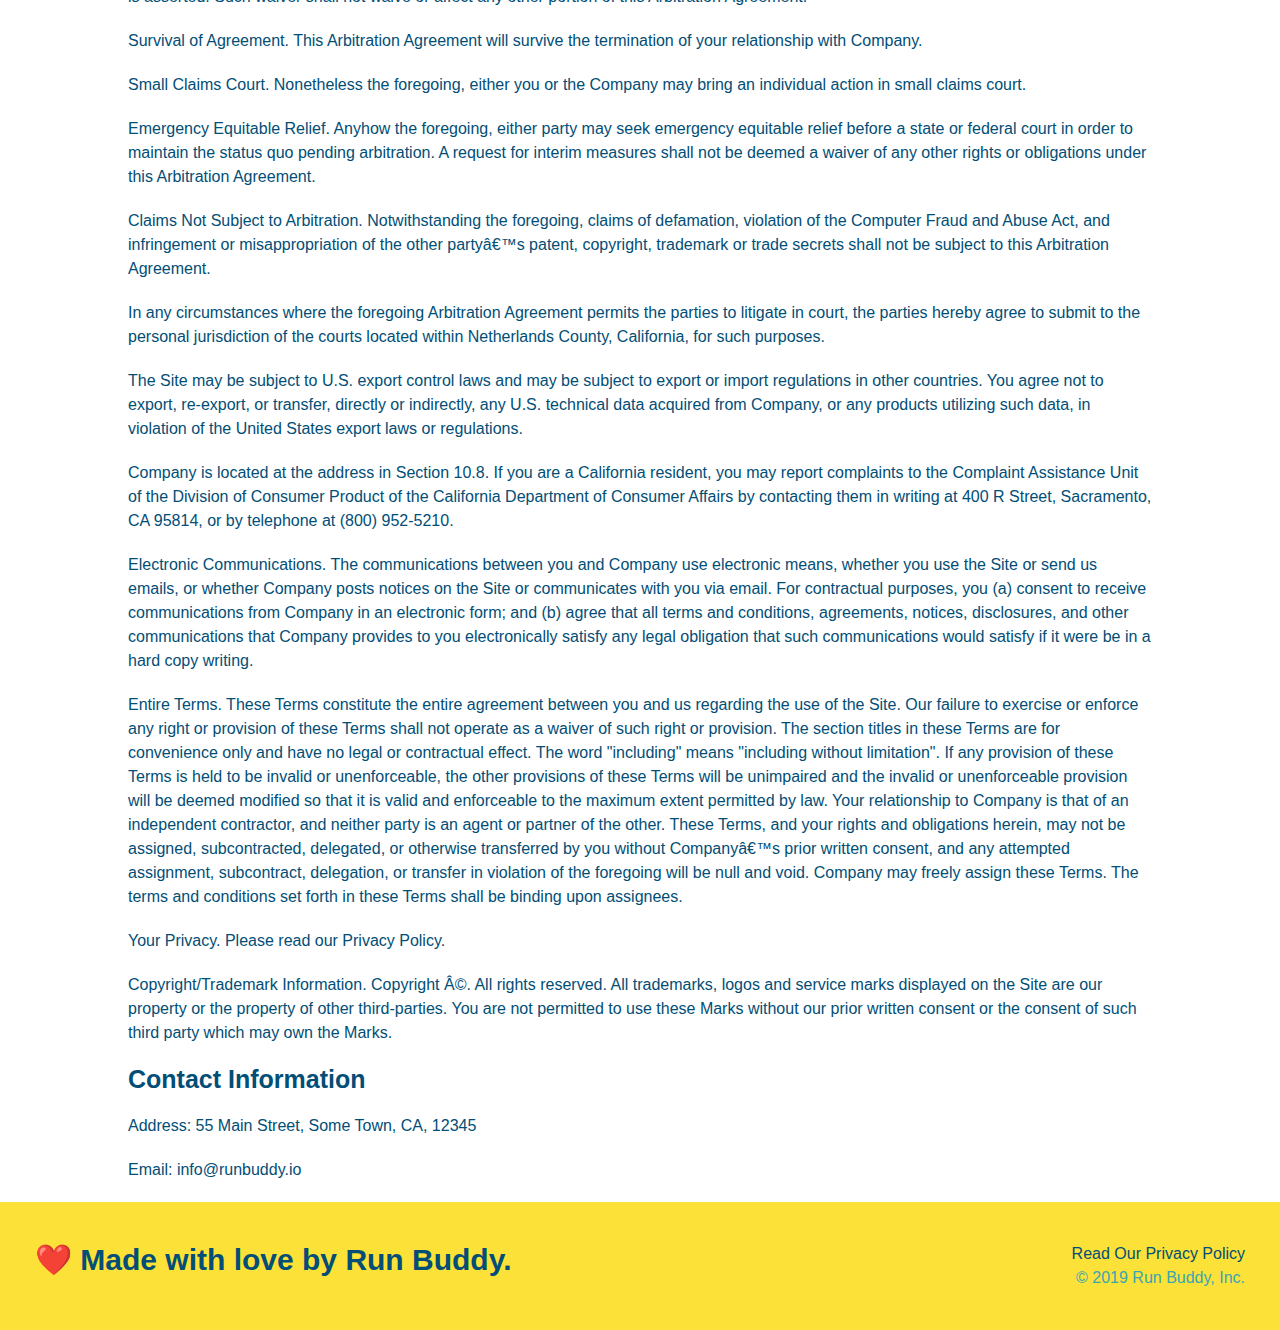
==== commit d1920ca9: "Added grid example to new service section" ====
--- a/privacy-policy.html
+++ b/privacy-policy.html
@@ -25,6 +25,9 @@
                         <a href="./index.html#your-trainers">Your Trainers</a>
                     </li>
                     <li>
+                        <a href="./index.html#service-plans">Service Plans</a>
+                    </li>
+                    <li>
                         <a href="./index.html#reach-out">Reach Out</a>
                     </li>
                 </ul>
--- a/assets/css/style.css
+++ b/assets/css/style.css
@@ -215,6 +215,16 @@
 .trainer-bio p {
     font-size: 17px; 
 }
+.service-grid-container {
+    display: grid;
+}
+.service-grid-item {
+    width: 200px;
+    height: 50px;
+    background-color: orange;
+    border: solid;
+    color: black;
+}
 .contact {
     background: #024e76;
 }
@@ -280,15 +290,89 @@
 
 /* MEDIA QUERY FOR SMALLER DESKTOP SCREENS AND SMALLER */
 @media screen and (max-width: 980px) {
-
+    header {
+        padding-bottom: 0;
+        justify-content: center;
+    }
+    header h1 {
+        width: 100%;
+        text-align: center;
+    }
+    header nav ul {
+        margin-top: 20px;
+        width: 100%;
+        justify-content: center;
+    }
+    header nav ul li a {
+        font-size: 20px;
+    }
+    footer h2, footer div {
+        text-align: center;
+        width: 100%;
+    }
+    .hero-cta, .hero-form {
+        width: 100%;
+    }
+    .hero-cta {
+        text-align: center;
+    }
+    .section-title {
+        width: 80%;
+    }
+    .trainer {
+        flex: 0 70%;
+    }
+    .contact-info iframe {
+        flex: 1 100%;
+    }
 }
 
 /* MEDIA QUERY FOR TABLETS AND SMALLER */
 @media screen and (max-width: 768px) {
-
+    section {
+        padding: 30px 15px;
+    }
+    .step h3 {
+        flex: 1 100%;
+        text-align: center;
+    }
+    .step-info {
+        flex: 2 100%;
+        text-align: center; 
+        justify-content: center;
+    }
+    .step-img {
+        flex: 0 32%;
+        margin-right: 0;
+        margin-top: 15px;
+        margin-bottom: 15px;
+    }
+    .step-text {
+        flex: 100%;
+    }
 }
 
 /* MEDIA QUERY FOR MOBILE PHONES AND SMALLER */
 @media screen and (max-width: 575px) {
-
+    .hero-form button {
+        width: 100%;
+    }
+    .section-title {
+        width: 95%;
+    }
+    .intro p {
+        width: 100%;
+    }
+    .trainer {
+        flex: 0 100%;
+    }
+    .contact-info {
+        text-align: left;
+    }
+    .contact-info > * {
+        flex: 0 100%;
+    }
+    .contact-form {
+        order: 3;
+    }
 }